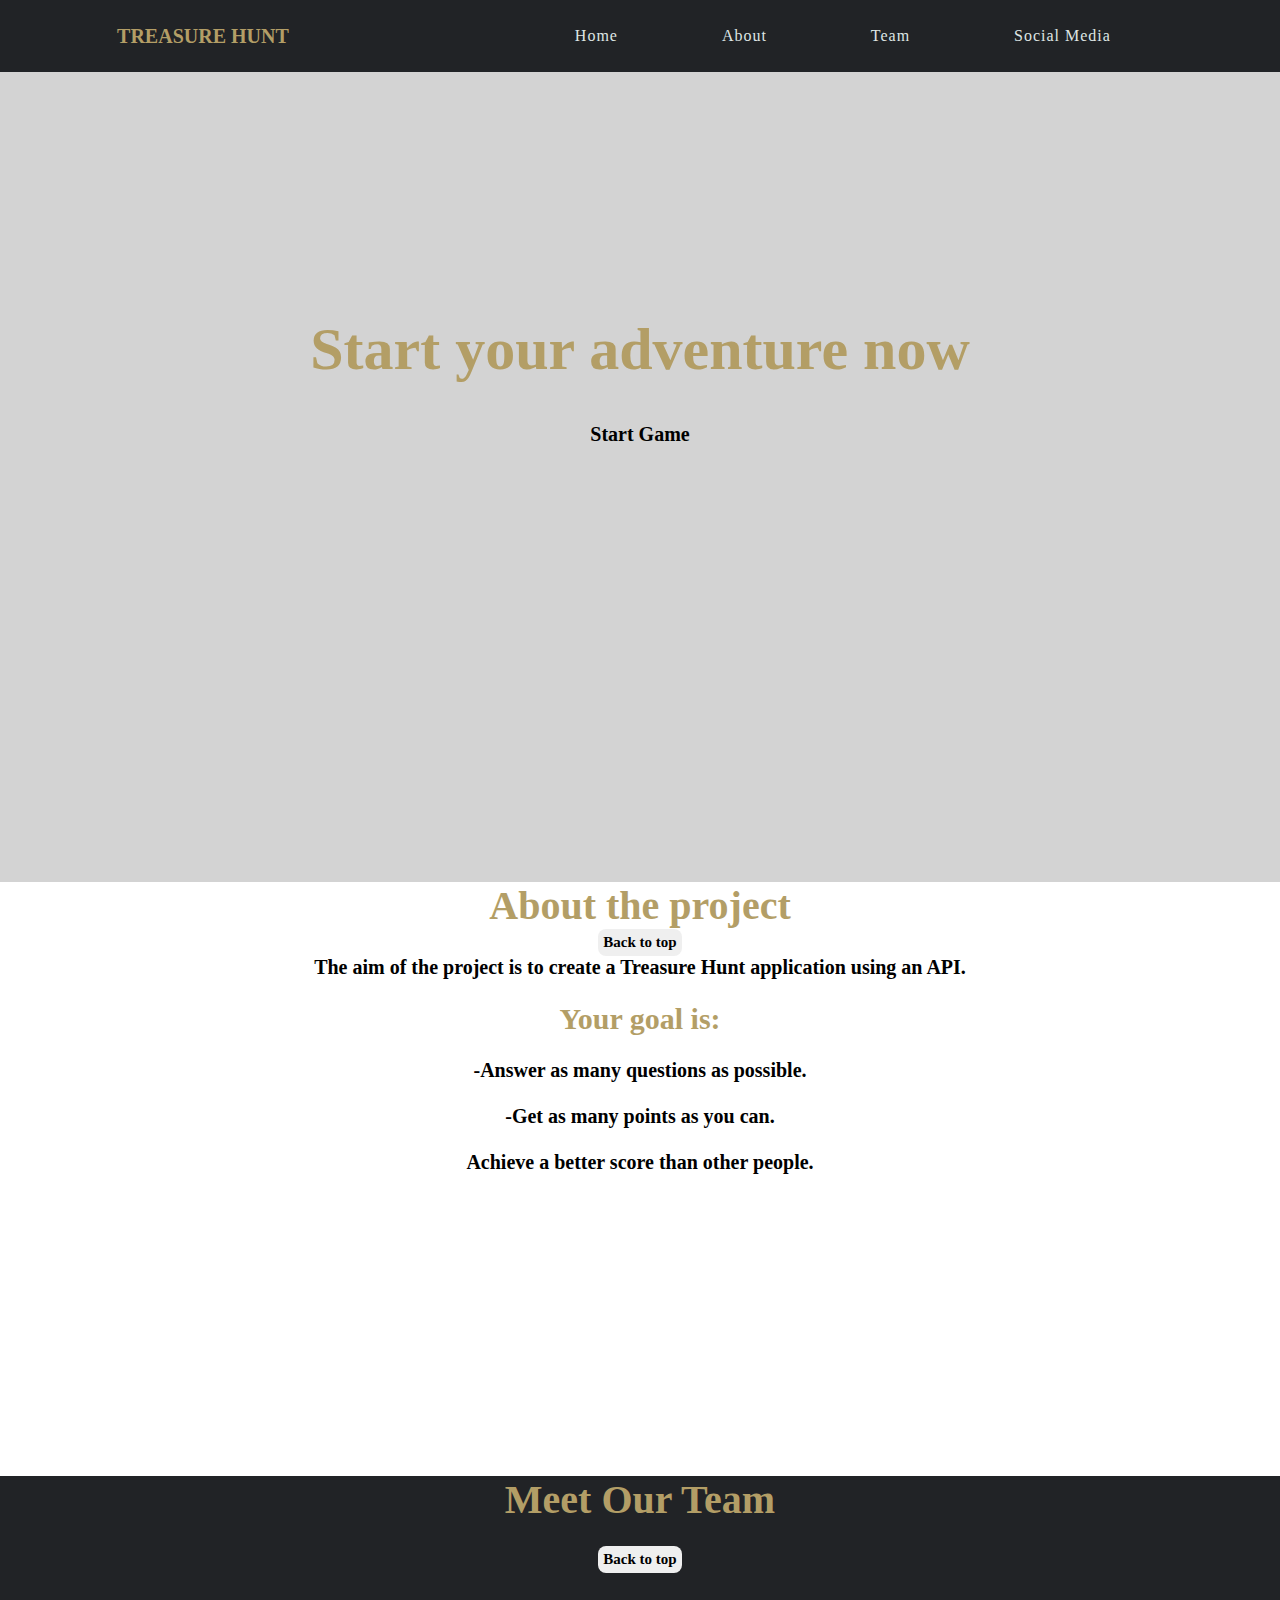
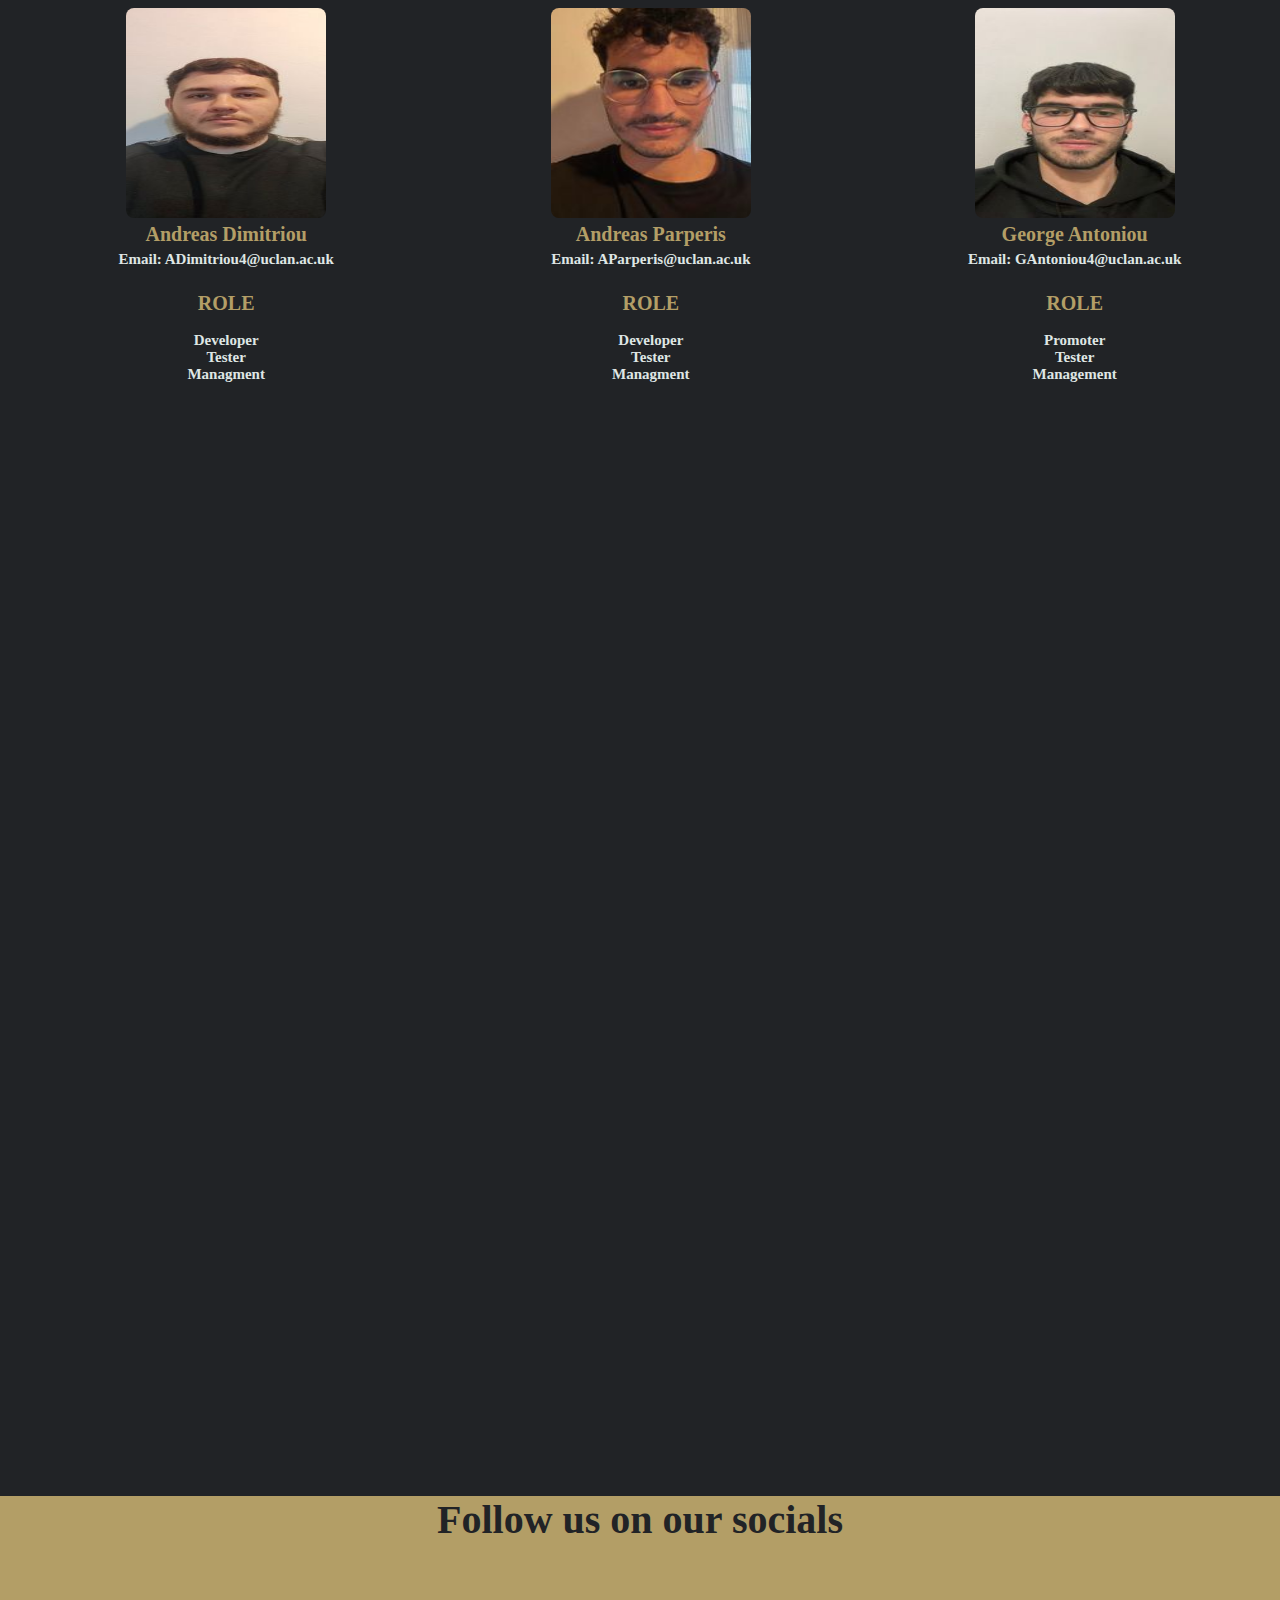
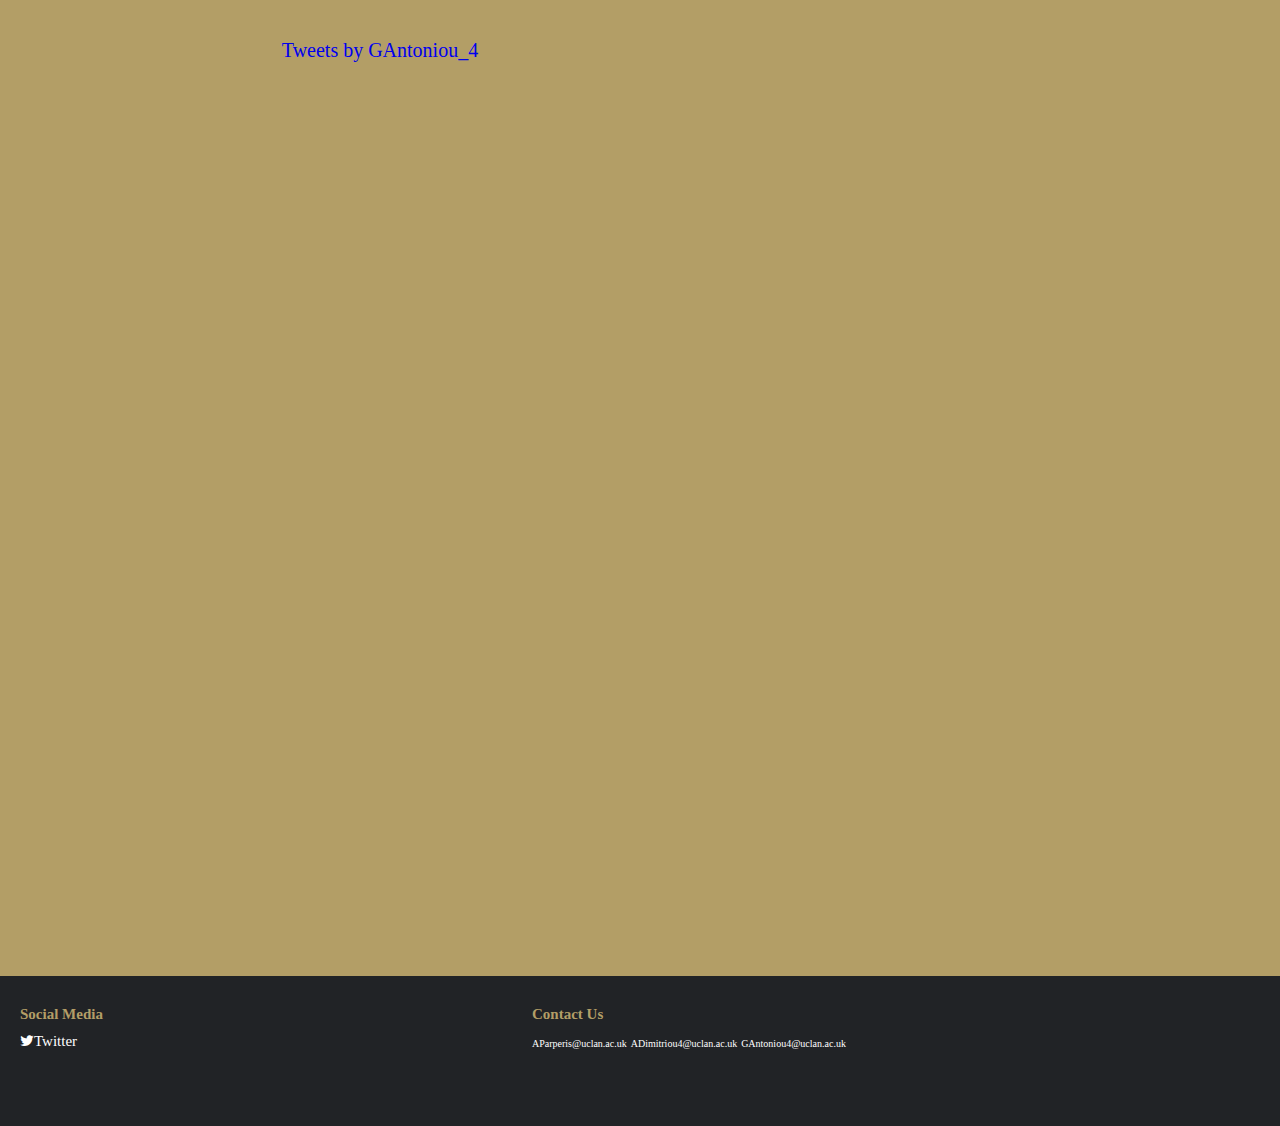
==== index.html @ a644239d "more changes" ====
<!DOCTYPE html>
<html lang="en">

<head>
  <link rel="stylesheet" href="https://cdnjs.cloudflare.com/ajax/libs/font-awesome/4.7.0/css/font-awesome.min.css"> <!-- Linked a website called FontAwesome to allow us to use the twitter icon -->

  <meta charset="UTF-8">

  <meta name="viewport" content="width=device-width, initial-scale=1.0">
  <!-- Added a title for the treasure hunt API -->
  <title>Treasure Hunt</title>
  <link rel="stylesheet" href="Style.css">
</head>
<body>
<nav>
  <div class ="Logo">
    <h2>TREASURE HUNT</h2>
  </div>
  <ul class="nav-items">
    <li><a href="#">Home</a></li>
    <li><a href="#about-section">About</a></li>
    <li><a href="#team-section">Team</a></li>
    <li><a href="#social-media-section">Social Media</a></li>
  </ul>

  <div class="hamburger-menu" onclick="navTransition()">
    <div class="line1"></div>
    <div class="line2"></div>
    <div class="line3"></div>
  </div>

  <ul class="nav-items-drop">
    <li><a href="#">Home</a></li><br>
    <li><a href="#about-section">About</a></li><br>
    <li><a href="#team-section">Team</a></li><br>
    <li><a href="#social-media-section">Social Media</a></li>
  </ul>


</nav>

<section class="bg_area">
  <div class="content">
    <h1>Start your adventure now</h1>
    <a href="app.html" class="button">Start Game</a>
  </div>
</section>



<!-- About section -->
<section id="about-section">
  <h1 id="about_h1">About the project</h1>
  <button class="top"><a href="#">Back to top</a></button>
  <div class="paragraph">
    <p><b>The aim of the project is to create a Treasure Hunt application using an API.</b></p><br/>
    <p id="goal_p"><b>Your goal is: </b></p><br/>
    <p><b>-Answer as many questions as possible.</b></p><br/>
    <p><b>-Get as many points as you can.</b></p><br/>
    <p><b>Achieve a better score than other people.</b></p><br/>

  </div>
</section>
<br><br><br>

<!-- Team section -->


<section id="team-section">
  <h1>Meet Our Team</h1><br>
  <button class="top"><a href="#">Back to top</a></button>
   <div class="members-img">
     <div id="AD">
       <img src="AndreasD.jpg">
       <p  style="color:#b39e66"><b>Andreas Dimitriou</b></p>
       <a class="email_address" href="mailto:adimitriou4@uclan.ac.uk">Email: ADimitriou4@uclan.ac.uk</a><br><br>
       <ul class="role">
         <p>ROLE</p><br>
         <li>Developer</li>
         <li>Tester</li>
         <li>Managment</li>
       </ul>
     </div>



     <div id="AP">
       <img src="AndreasP.jpg"><br>
       <p style="color:#b39e66"><b>Andreas Parperis</b></p>
       <a class="email_address" href="mailto:aparperis@uclan.ac.uk">Email: AParperis@uclan.ac.uk</a><br><br>
       <ul class="role">
         <p>ROLE</p><br>
         <li>Developer</li>
         <li>Tester</li>
         <li>Managment</li>
       </ul>
     </div>

     <div id="GA">
       <img src="George.jpg"><br>
       <p style="color:#b39e66"><b>George Antoniou</b></p>
       <a class="email_address" href="mailto:gantoniou4@uclan.ac.uk">Email: GAntoniou4@uclan.ac.uk</a><br><br>
       <ul class="role">
         <p>ROLE</p><br>
         <li>Promoter</li>
         <li>Tester</li>
         <li>Management</li>
       </ul>
     </div>
   </div>
</section>


<!-- Social media section-->

<section id="social-media-section">
  <h1>Follow us on our socials</h1>

  <br><br>
  <div id="feed">
  <a class="twitter-timeline" data-height="250" data-width="600" href="https://twitter.com/GAntoniou_4?ref_src=twsrc%5Etfw">Tweets by GAntoniou_4</a> <script async src="https://platform.twitter.com/widgets.js" charset="utf-8"></script>
  </div>
</section>


<!-- Footer Section -->
<footer class="footer">
  <div class="column_1">
    <h4 class="social">Social Media</h4>
    <a href="https://twitter.com/GAntoniou_4" class="fa fa-twitter" id="Twitter">Twitter</a>
  </div>

  <div class="column_2">
    <h4 class="contact">Contact Us</h4>
    <a class="email" href="mailto:aparperis@uclan.ac.uk">AParperis@uclan.ac.uk</a>
    <a class="email" href="mailto:adimitriou4@uclan.ac.uk">ADimitriou4@uclan.ac.uk</a>
    <a class="email" href="mailto:gantoniou4@uclan.ac.uk">GAntoniou4@uclan.ac.uk</a>
  </div>

</footer>


<script src="script.js"></script>
 </body>
</html>
---- Style.css ----
*{
    margin: 0px;
    padding: 0px;
    box-size: border-box;
    font-family: Verdana;
    list-style: none;
    text-decoration: none;
}

nav
{
    display: flex;
    justify-content: space-around;
    align-items: center;
    min-height: 8vh;
    background-color: #212326;

}

.Logo{
    color:#b39e66;
    font-size: 10px;
}
.Logo h2
{
    font-size: 20px;
    position: relative;

}


.nav-items
{
    display: flex; /*Displays items next to each other*/
    width:50%;
    justify-content: space-around;


}
.nav-items a{
    color:#dfe6e4;
    letter-spacing:1px;
}


.nav-items-drop
{
   /* position: absolute;
    right: 0px;
    height: 92vh;
    top: 50px;
    background-color:#212326; */
    display: none;
    /*
    align-items: center;
    justify-content: space-between;
    width: 40%;
    z-index: 1; */

}

.nav-items-drop a

{
    color:#dfe6e4;
    letter-spacing:1px;
    position: relative;
    top:10px;
}
.nav-items a:hover
{
    color: #b39e66;
    font-size:17px;
    transition: all 0.2s ease;
}


.hamburger-menu
{
    display: none;

}

.hamburger-menu div {
    width: 25px;
    height: 3px;
    background-color:#dfe6e4;
    margin: 5px;
}

@media screen and (max-width: 650px)
{
    body
    {
        overflow-x: hidden; /*Makes it so you cannot scroll to the right*/
        height:80vh;
    }
    .hamburger-menu
    {
        display: block;
        cursor: pointer;

    }
   .Logo h2
   {
       font-size:15px;
   }

    .nav-items{

        display:none;
    }

  .nav-items-drop
  {
        position: absolute;
        right: 0px;
        height: 92vh;
        top: 40px;
        background-color:#212326;
        display: none;
        justify-content: space-around;
        flex-direction: column;
        text-align: center;
        width: 30%;


       z-index: 1;
    }


    .column_1, .column_2
    {
        font-size: 12px;
    }





    #AP.AD.GA
    {
        position: relative;
        height:100vh;
        padding: 10px;
        margin-left:90px;
        display: flex;
        justify-content: space-between;
        flex-wrap: wrap;

    }
   #team-section img
    {
        width:80px;
        height:100px;
    }

    #team-section {

        position: relative;
        text-align: center;
        height: 150vh;
        width: 100%;
        font-size: 20px;
    }
    .role
    {
        font-size: 10px;
    }

    .members-img
    {
        display: flex;
        justify-content:space-between;

        flex-wrap: wrap;
    }

    #social-media-section
    {

        font-size: 20px;
        position: relative;
        text-align: center;
        height:70px;
        width: 100%;
        margin-top:0;
    }
    #register {
        background-color: lightgray;
        position: relative;
        padding: 10px;
        height: 50vh;
        margin-top: 20px;
        text-align: center;
        font-size: 20px;
    }
    .back_btn
    {
        font-size: 10px;
    }
    #feed a{
        position: relative;
        width:500px;
        height:250px;
        left:10px;

    }
    #feed
    {

        top:200px;
    }
    #about-section
    {
        height:200px;
    }

}





.Logo
{
    font-size: 15px;
}

.bg_area
{
    position:relative;
    width: 100%;
    height: 90vh;
    /*background: url(th_img.jfif);*/
    /*background-size: cover;*/
    background-color: lightgray;

}
.content
{
    text-align: center;
    position: relative;
    top: 30%;
    font-size: 30px;


}
.content h1
{
    color:#b39e66;
}

.button
{
    position: relative;
    font-size: 20px;
    font-weight: bold;
    top: 30px;
    color: black;
    padding: 5px;


}

.button:hover
{
    font-size:30px;
    color: #b39e66;
    transition: all 0.5s ease;
}




#about-section
{

    position: relative;
    text-align: center;
    height:60vh;
    width: 100%;
    font-size: 20px;
}


#about_h1
{
    color:#b39e66 ;
}
#goal_p
{
    font-size:30px;
    color: #b39e66;
}
.top
{
    position:relative;
    font-size: 15px;
    padding:5px;
    border:0;
    font-weight: bold;
    border-radius: 8px;
    margin-left:0px;



}

.top a{
  color:black;
}
.top a:hover
{
    color: #b39e66;
    transition: all 0.6s ease;
}



#team-section
{

    position: relative;
    text-align: center;
    height:180vh;
    width: 100%;
    font-size: 20px;
    background-color: #212326;
    color: #dfe6e4;

}

#team-section h1
{
    color:#b39e66 ;

}

img
{
    border-radius: 8px;
    width:200px;
    height:210px;

}
.members-img
{
    position: relative;
    display: flex;
    justify-content: space-around;
    flex-wrap: wrap;

    top:25px;
    height: 80vh;
}

#AD, #AP, #GA
{
   position: relative;
    height:50vh;
    padding: 10px;
    margin-left: 20px;

}

.email_address
{

   position: relative;
    color:#dfe6e4;
    font-weight: bold;
    font-size: 15px;
}
.email_address:hover
{
    color: #b39e66;
    transition: all 0.6s ease;
}

.role
{
    font-weight: bold;
    font-size:15px;


}
.role p{
    color:#b39e66;
    font-size: 20px;
}



#social-media-section{
    font-size: 20px;
    position: relative;
    text-align: center;
    height:120vh;
    width: 100%;

    background-color: #b39e66;

}
#social-media-section h1
{
    color:#212326 ;
}


#feed
{
    position:relative;
    height:auto;
    display: flex;
    top:40px;
    justify-content: center;
    flex-wrap: wrap;
    flex-direction: column;
    margin-left: 20px;
    border-radius: 10px;
    padding:10px;


}

#feed a{
    width:700px;
    height:250px;
}




.footer
{
    position: sticky;
    width: 100%;
    top: 100%;
    height: 150px;
    margin-top: auto;
    background-color: #212326;

}

.column_1
{
    position:absolute;
    float:left;
    padding:20px;
    top:10px;
    font-size: 15px;
}

.column_2
{
    position:absolute;
    margin:20px;
    left:40%;
    top:10px;
}
.column_2 h4{
    font-size: 15px;
}

#Twitter{
    position:relative;
    top:10px;
    color: white;
}

.social,.contact
{
    color:#b39e66;
}

.email
{
    position: relative;
    color: white;
    font-size:10px;
    top:10px;
}

.back_btn
{
    color:white;
}
.back_btn:hover
{
    color:#b39e66;
    transition: all 0.6s ease;

}

#chall-H1
{
    position: relative;
    text-align: center;
    color: #b39e66;
    top:50px;
}
#myDiv{
    position: relative;
    padding: 10px;
    height:50vh;
    top:50px;
    background-color: lightgray;

}


#challenges
{
    font-size:15px;
    font-weight: bold;
    text-align: center;
    position:relative;
    top:15px;

}
#challenges a {

    color:#212326;
    padding: 20px;
}

#challenges a:hover{
    color: #b39e66;
    transition: all 0.5s ease;
}


#name-input
{
    color:#b39e66;
    position: relative;
    text-align: center;
    font-weight: bold;
    font-size: 25px;

}

#playerName
{
    position: relative;
    border-radius: 8px;

    margin-top:30px;
    padding: 10px;
}


#register
{
    background-color: lightgray;
    position: relative;
    padding: 10px;
    height:30vh;
    margin-top:20px;
    text-align: center;
   /* display: flex;
    flex-direction: column;
    justify-content: center; */

}

#box-id
{
    position: relative;
    padding: 10px;
    height:50vh;
    margin-top:10px;
    text-align: center;


}



#enter
{
    position: relative;
    padding:10px;
    margin-top:10px;
    width:70px;
    border-radius:8px;
    font-weight: bold;
}
#enter:hover
{

    color: #b39e66;

}

#questions_div
{
    position:relative;
    text-align: center;
    top:40px;

}

#score-div p
{
    color:#b39e66;
    font-size: 15px;
    font-weight: bold;
    position: relative;
    left: 5px;
    top:5px;
}

#answer-box
{
    border-radius: 8px;
    padding: 5px;
    font-weight: bold;
    color: #b39e66;
}

#submit-btn
{
    padding:5px;
    font-weight: bold;
    border-radius: 8px;
    background-color: #dfe6e4;
    border: 0;

}
#submit-btn:hover
{
    font-size: 15px;
    color: #b39e66;
    transition: 0.5s ease;
}

#questions_div
{
    background-color: lightgray;
    height:180px;
    margin:10px;
    border-radius: 8px;
    padding:5px;
    box-shadow: 10px 10px 8px grey;
}

#skip
{
    color: #dfe6e4;
    background-color: #212326;
    padding: 5px;
    font-weight: bold;
    border: 0;
}
#skip:hover
{
    color: #b39e66;
    transition: 0.5s ease;

}
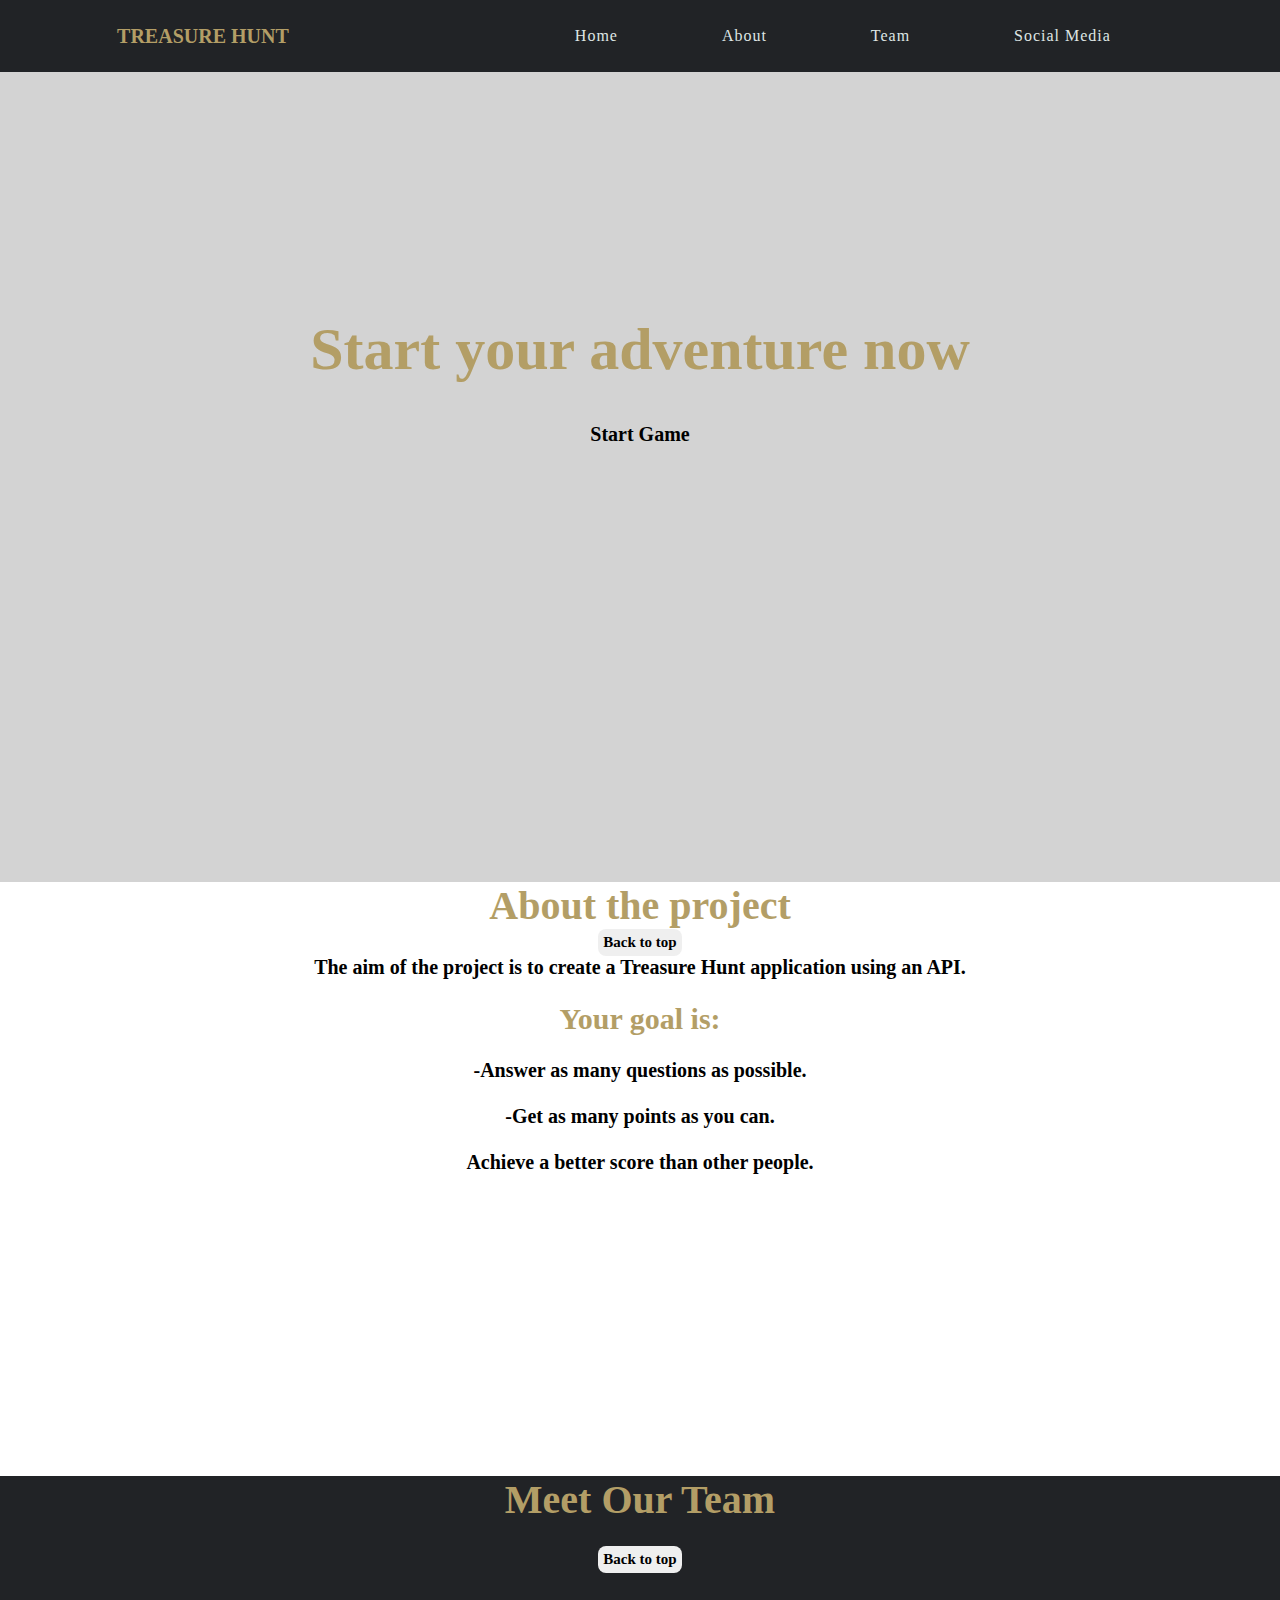
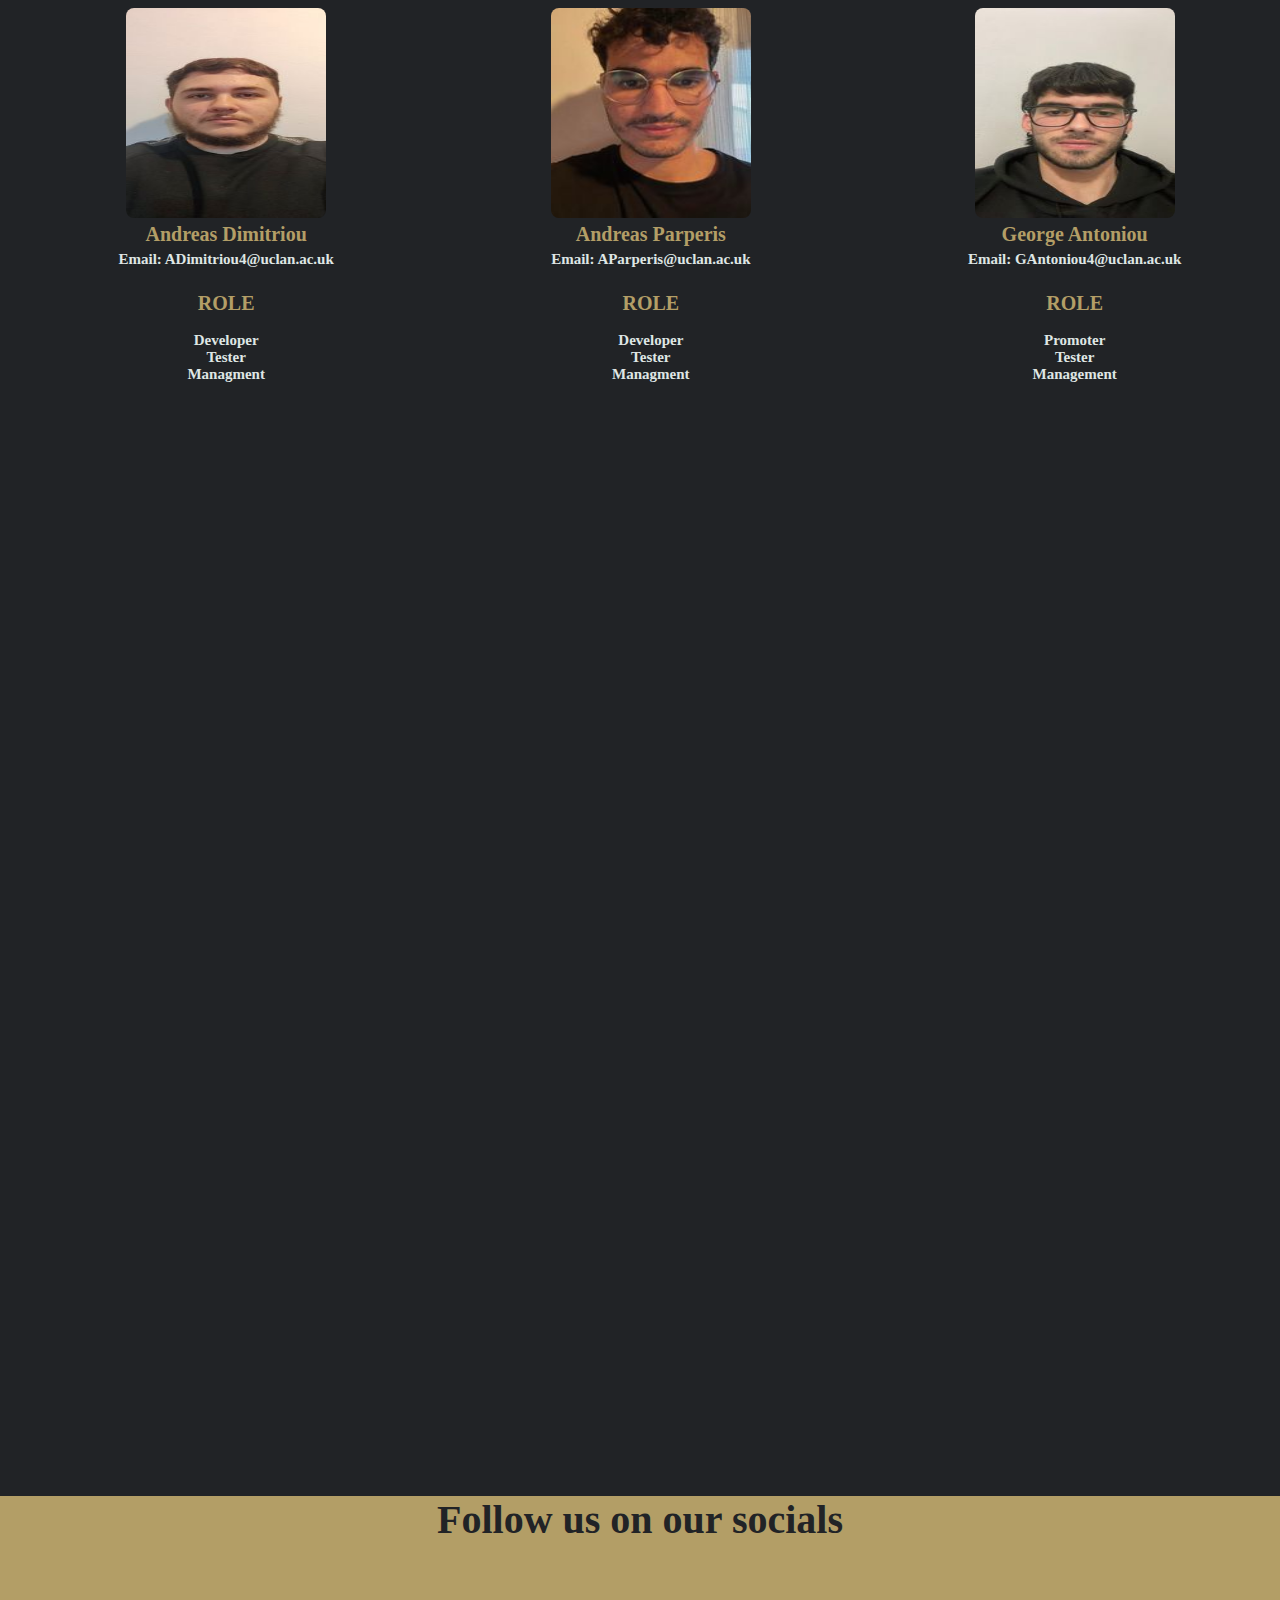
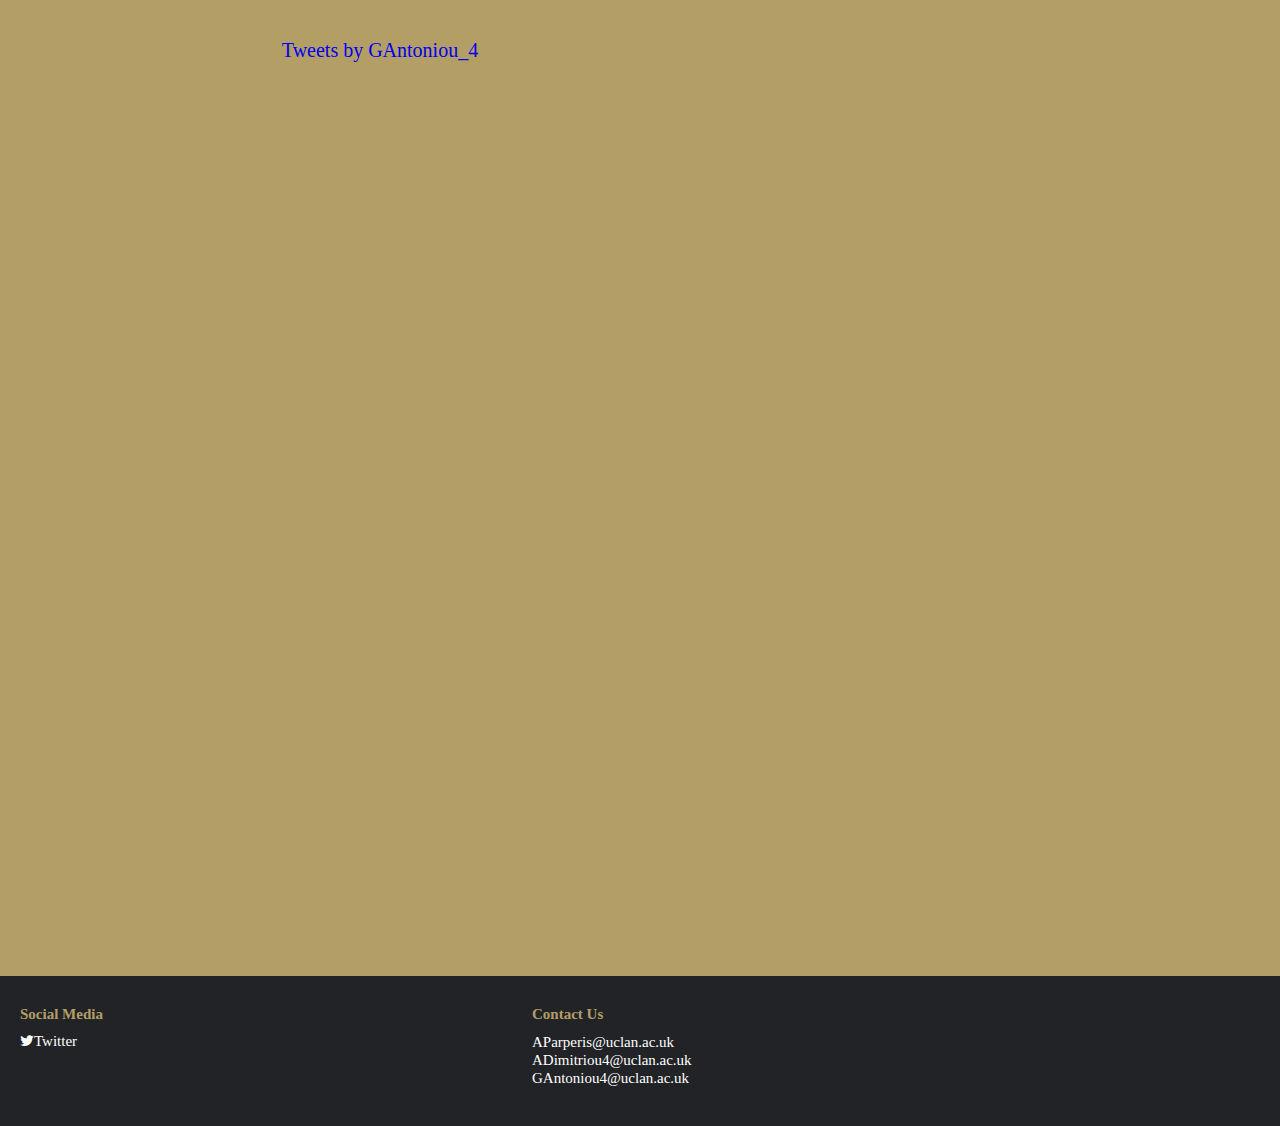
==== commit 6896dbcb: "more changes" ====
--- a/index.html
+++ b/index.html
@@ -132,9 +132,9 @@
 
   <div class="column_2">
     <h4 class="contact">Contact Us</h4>
-    <a class="email" href="mailto:aparperis@uclan.ac.uk">AParperis@uclan.ac.uk</a>
-    <a class="email" href="mailto:adimitriou4@uclan.ac.uk">ADimitriou4@uclan.ac.uk</a>
-    <a class="email" href="mailto:gantoniou4@uclan.ac.uk">GAntoniou4@uclan.ac.uk</a>
+    <a class="email" href="mailto:aparperis@uclan.ac.uk">AParperis@uclan.ac.uk</a><br>
+    <a class="email" href="mailto:adimitriou4@uclan.ac.uk">ADimitriou4@uclan.ac.uk</a><br>
+    <a class="email" href="mailto:gantoniou4@uclan.ac.uk">GAntoniou4@uclan.ac.uk</a><br>
   </div>
 
 </footer>
--- a/Style.css
+++ b/Style.css
@@ -135,9 +135,6 @@
     }
 
 
-
-
-
     #AP.AD.GA
     {
         position: relative;
@@ -214,6 +211,19 @@
     #about-section
     {
         height:200px;
+    }
+    #question
+    {
+        font-size: 12px;
+
+    }
+    #Twitter
+    {
+        font-size: 10px;
+    }
+    .email
+    {
+        font-size: 8px;
     }
 
 }
@@ -467,6 +477,7 @@
     position:relative;
     top:10px;
     color: white;
+    font-size: 15px;
 }
 
 .social,.contact
@@ -478,7 +489,7 @@
 {
     position: relative;
     color: white;
-    font-size:10px;
+    font-size:15px;
     top:10px;
 }
 
@@ -622,11 +633,13 @@
 
 #submit-btn
 {
+    position: relative;
     padding:5px;
     font-weight: bold;
     border-radius: 8px;
     background-color: #dfe6e4;
     border: 0;
+    top:5px;
 
 }
 #submit-btn:hover
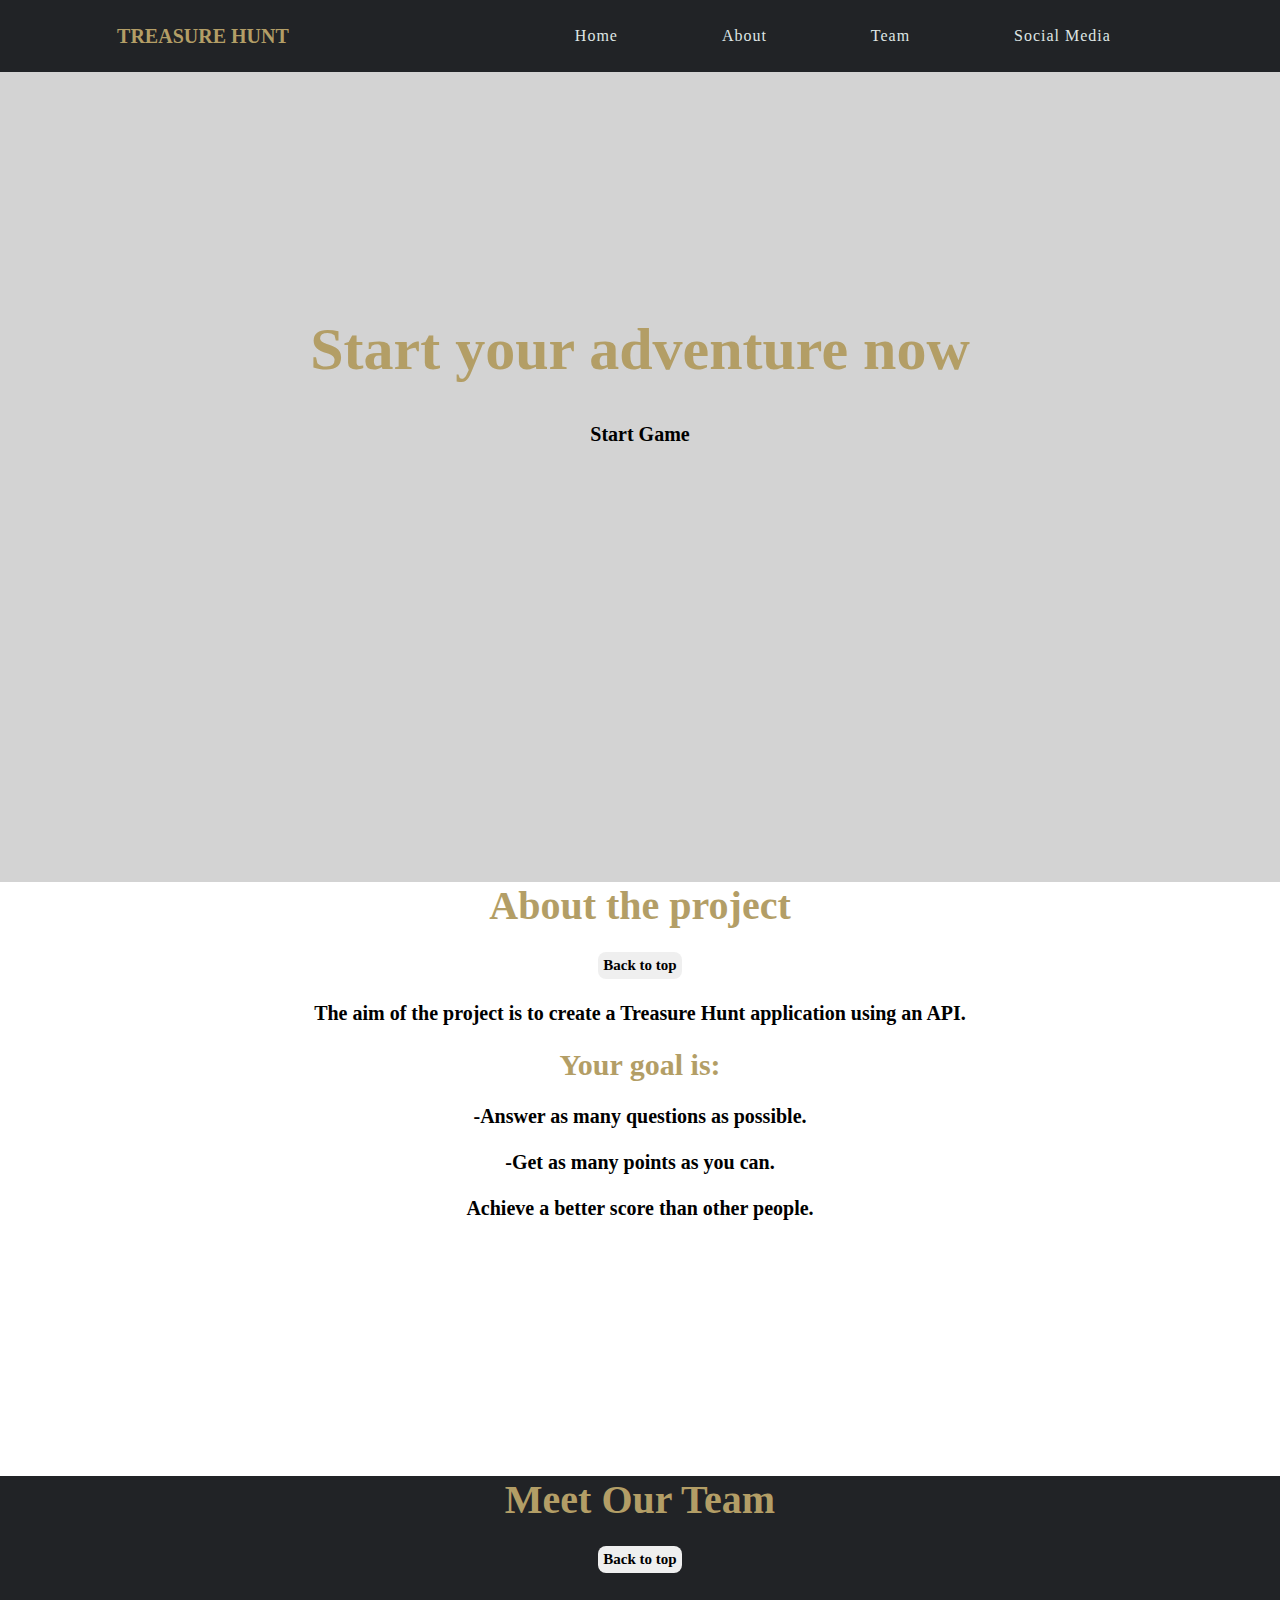
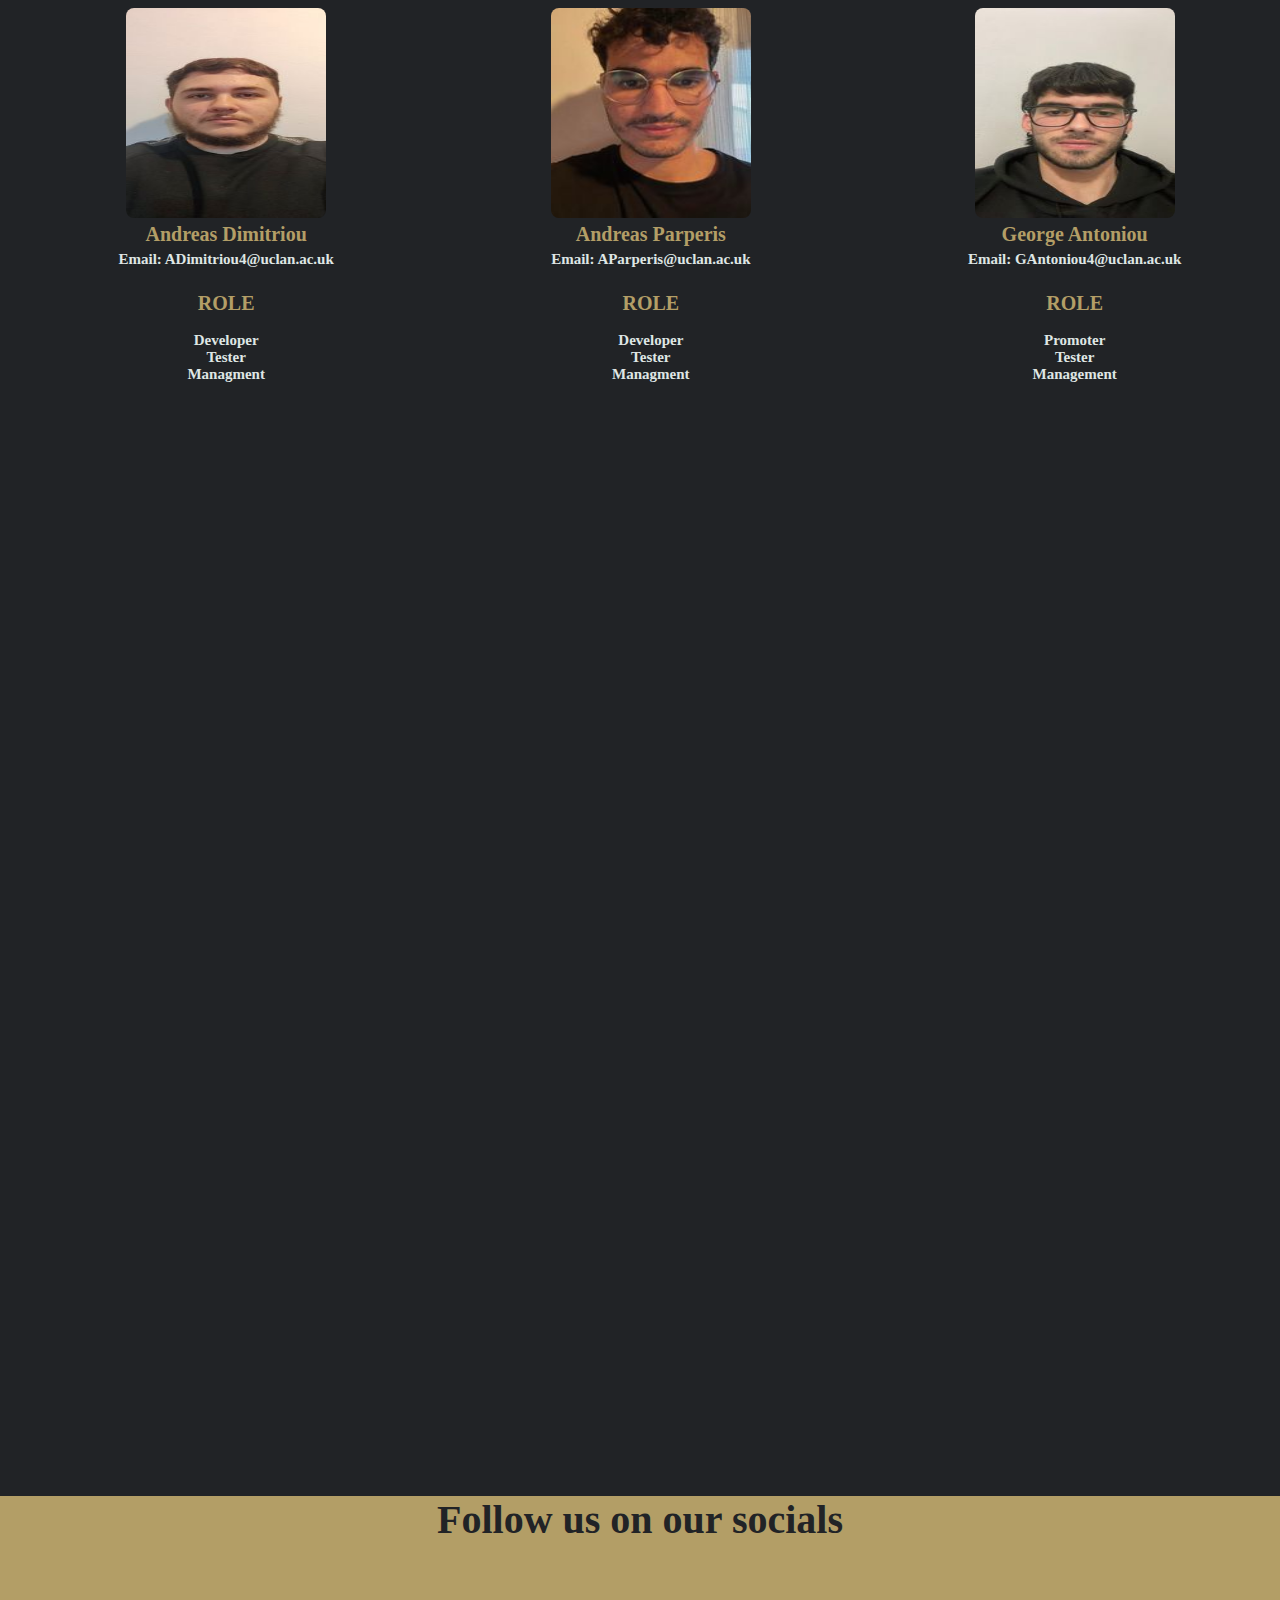
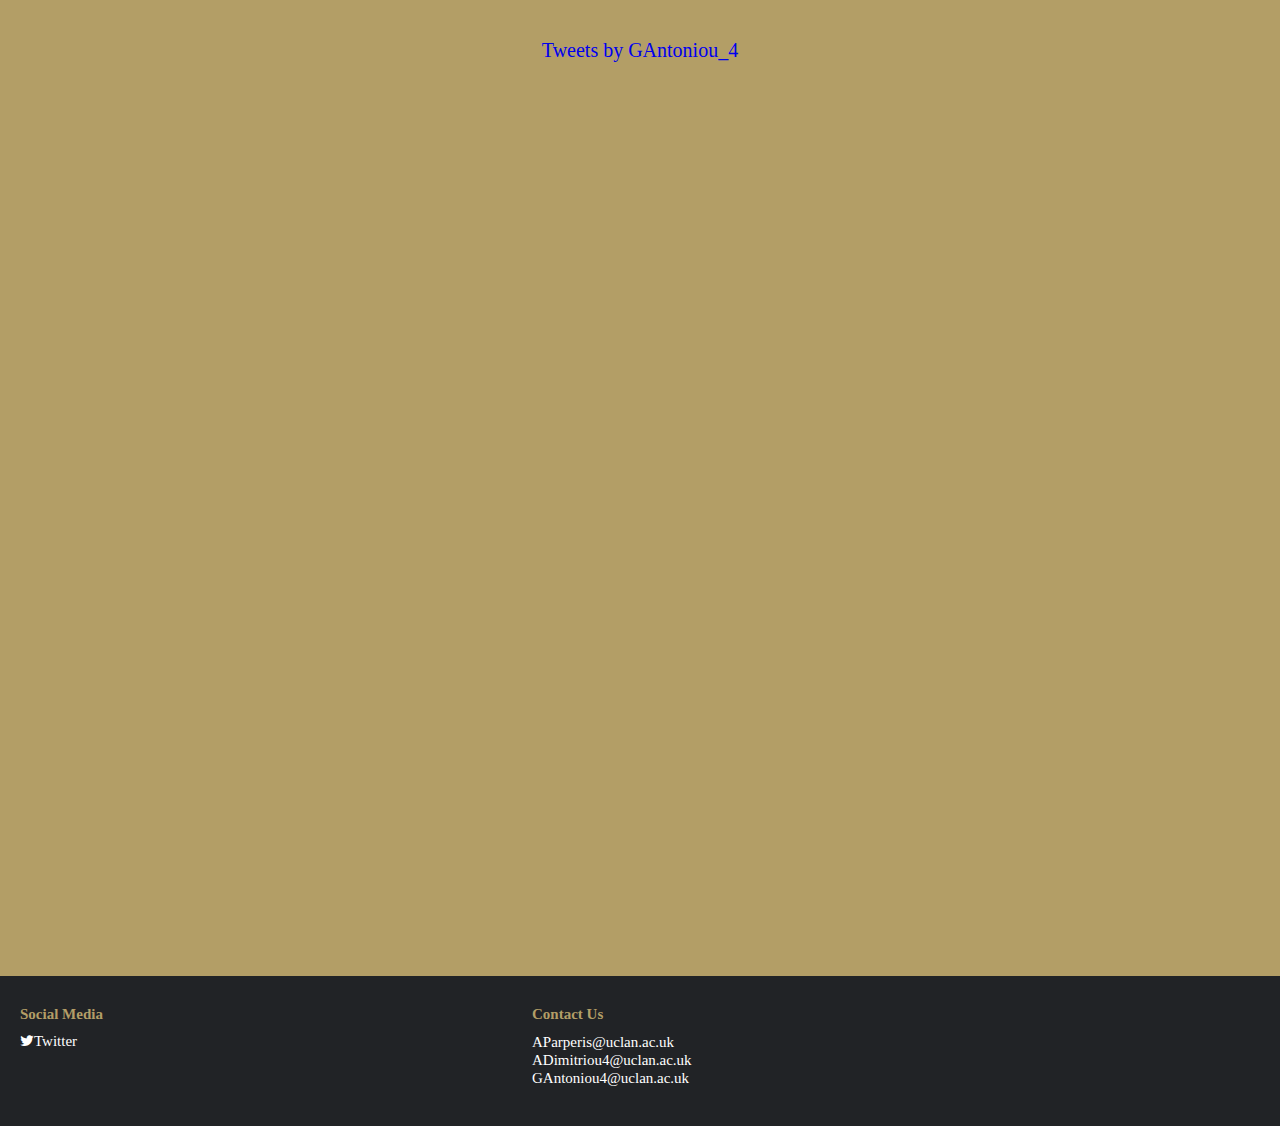
==== commit f3990e40: "more changes" ====
--- a/index.html
+++ b/index.html
@@ -51,10 +51,12 @@
 <!-- About section -->
 <section id="about-section">
   <h1 id="about_h1">About the project</h1>
+  <br>
   <button class="top"><a href="#">Back to top</a></button>
+  <br><br>
   <div class="paragraph">
     <p><b>The aim of the project is to create a Treasure Hunt application using an API.</b></p><br/>
-    <p id="goal_p"><b>Your goal is: </b></p><br/>
+    <h2 id="goal_p"><b>Your goal is: </b></h2><br/>
     <p><b>-Answer as many questions as possible.</b></p><br/>
     <p><b>-Get as many points as you can.</b></p><br/>
     <p><b>Achieve a better score than other people.</b></p><br/>
--- a/Style.css
+++ b/Style.css
@@ -200,7 +200,7 @@
         position: relative;
         width:500px;
         height:250px;
-        left:10px;
+        left:0;
 
     }
     #feed
@@ -224,6 +224,15 @@
     .email
     {
         font-size: 8px;
+    }
+    #about-section p
+    {
+        font-size: 15px;
+    }
+
+    #goal_p
+    {
+        font-size: 15px;
     }
 
 }
@@ -426,8 +435,6 @@
     top:40px;
     justify-content: center;
     flex-wrap: wrap;
-    flex-direction: column;
-    margin-left: 20px;
     border-radius: 10px;
     padding:10px;
 
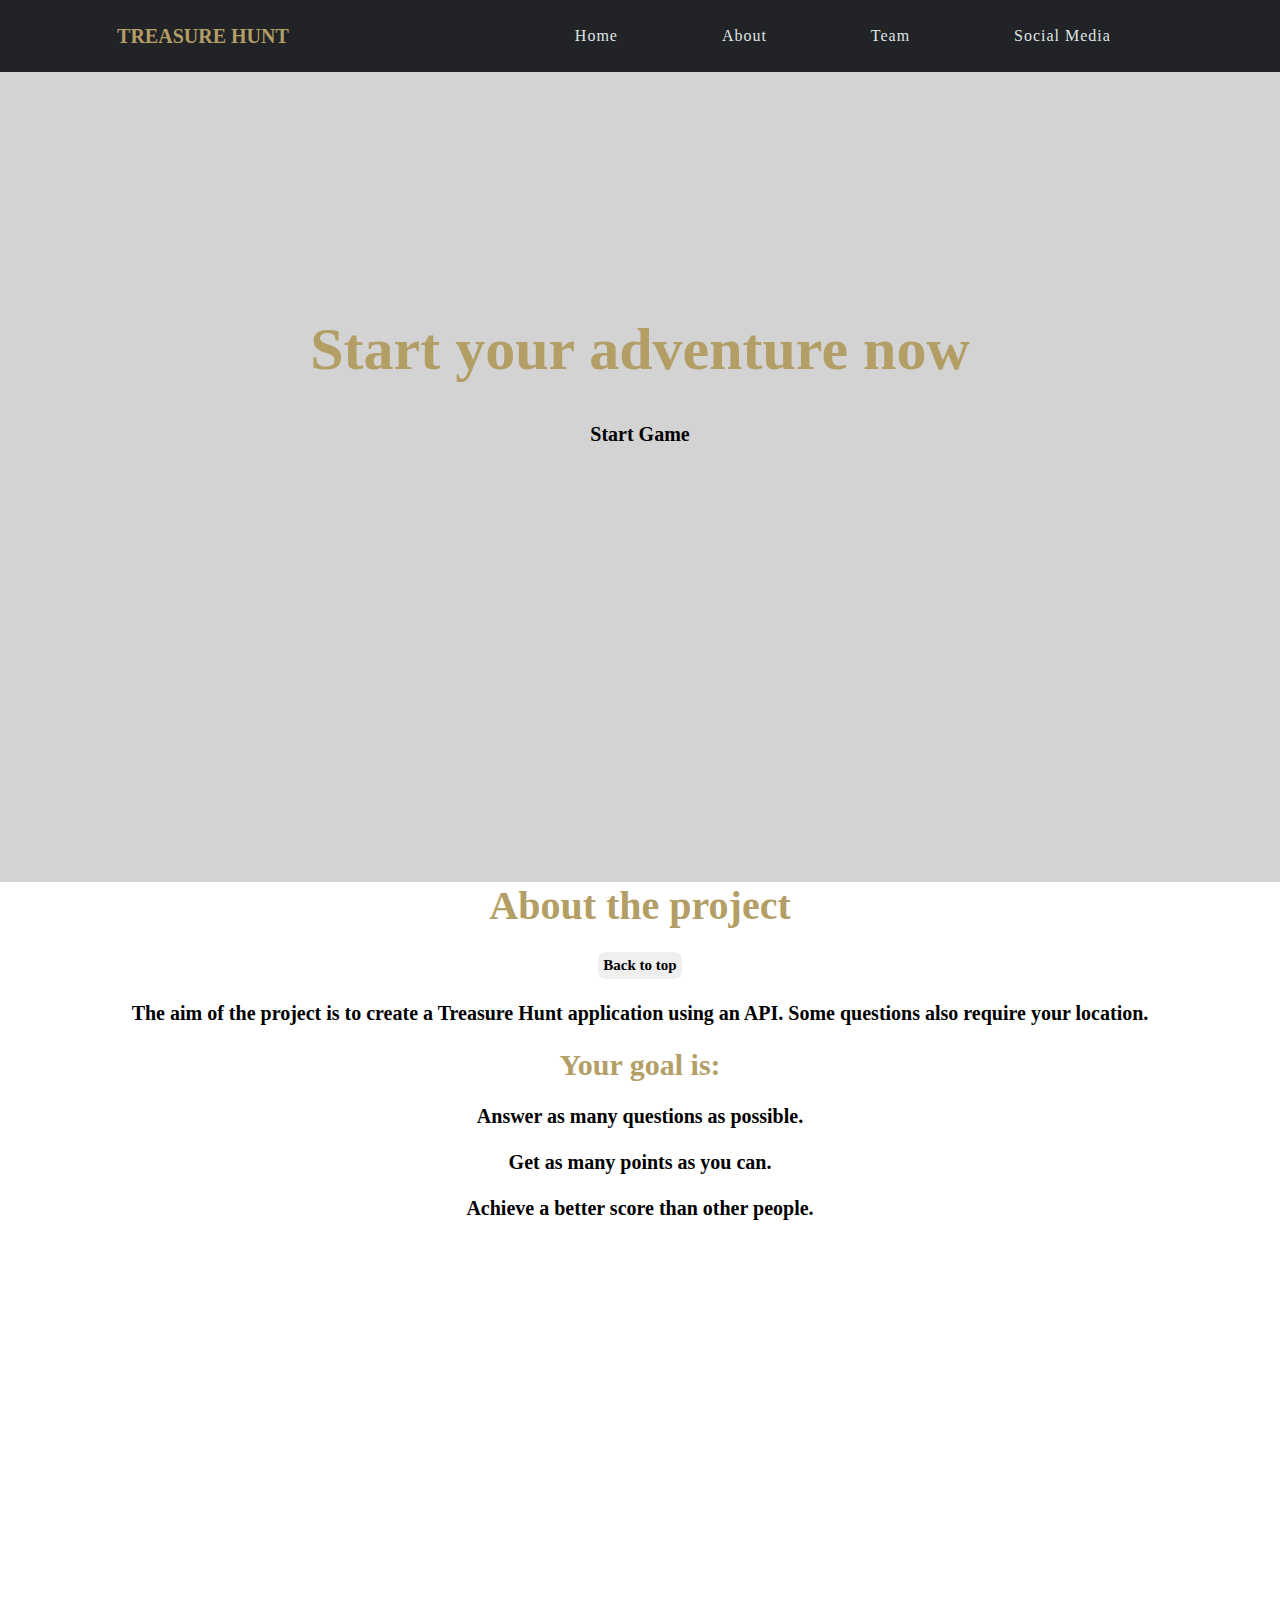
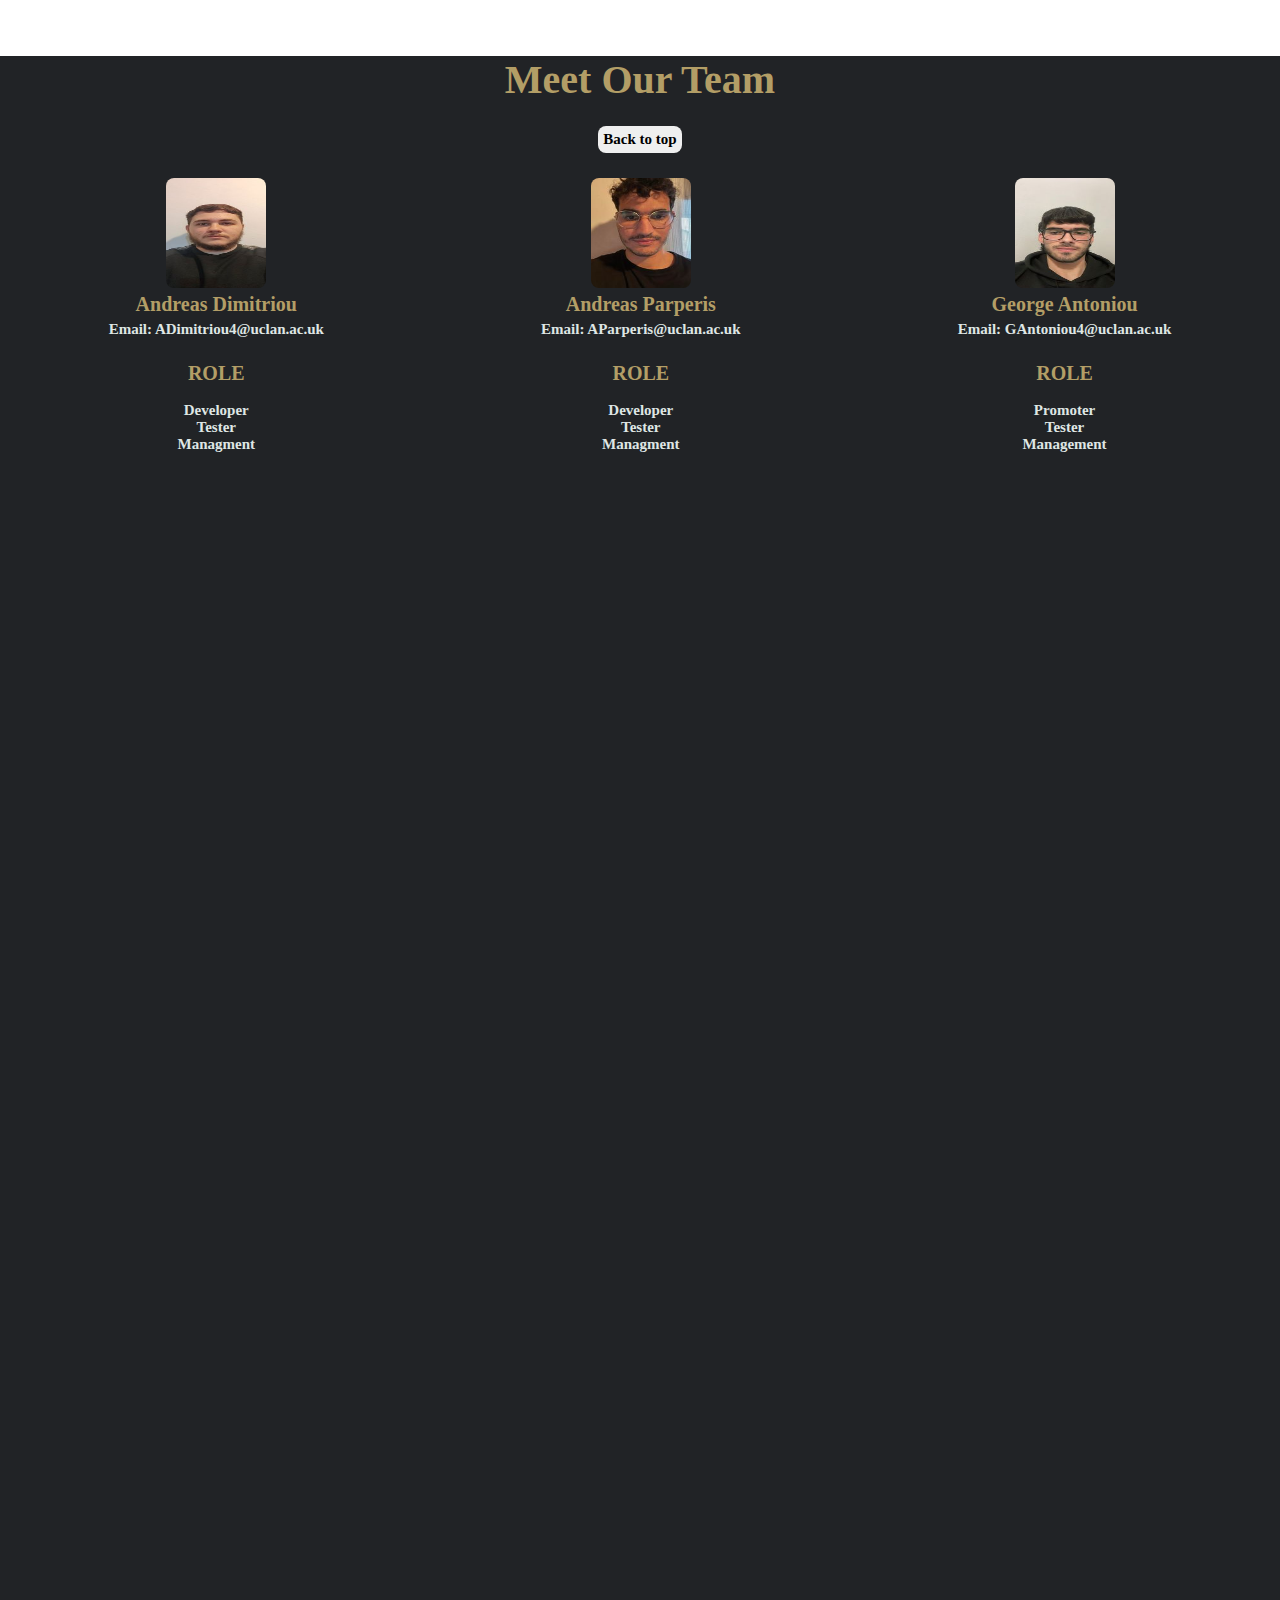
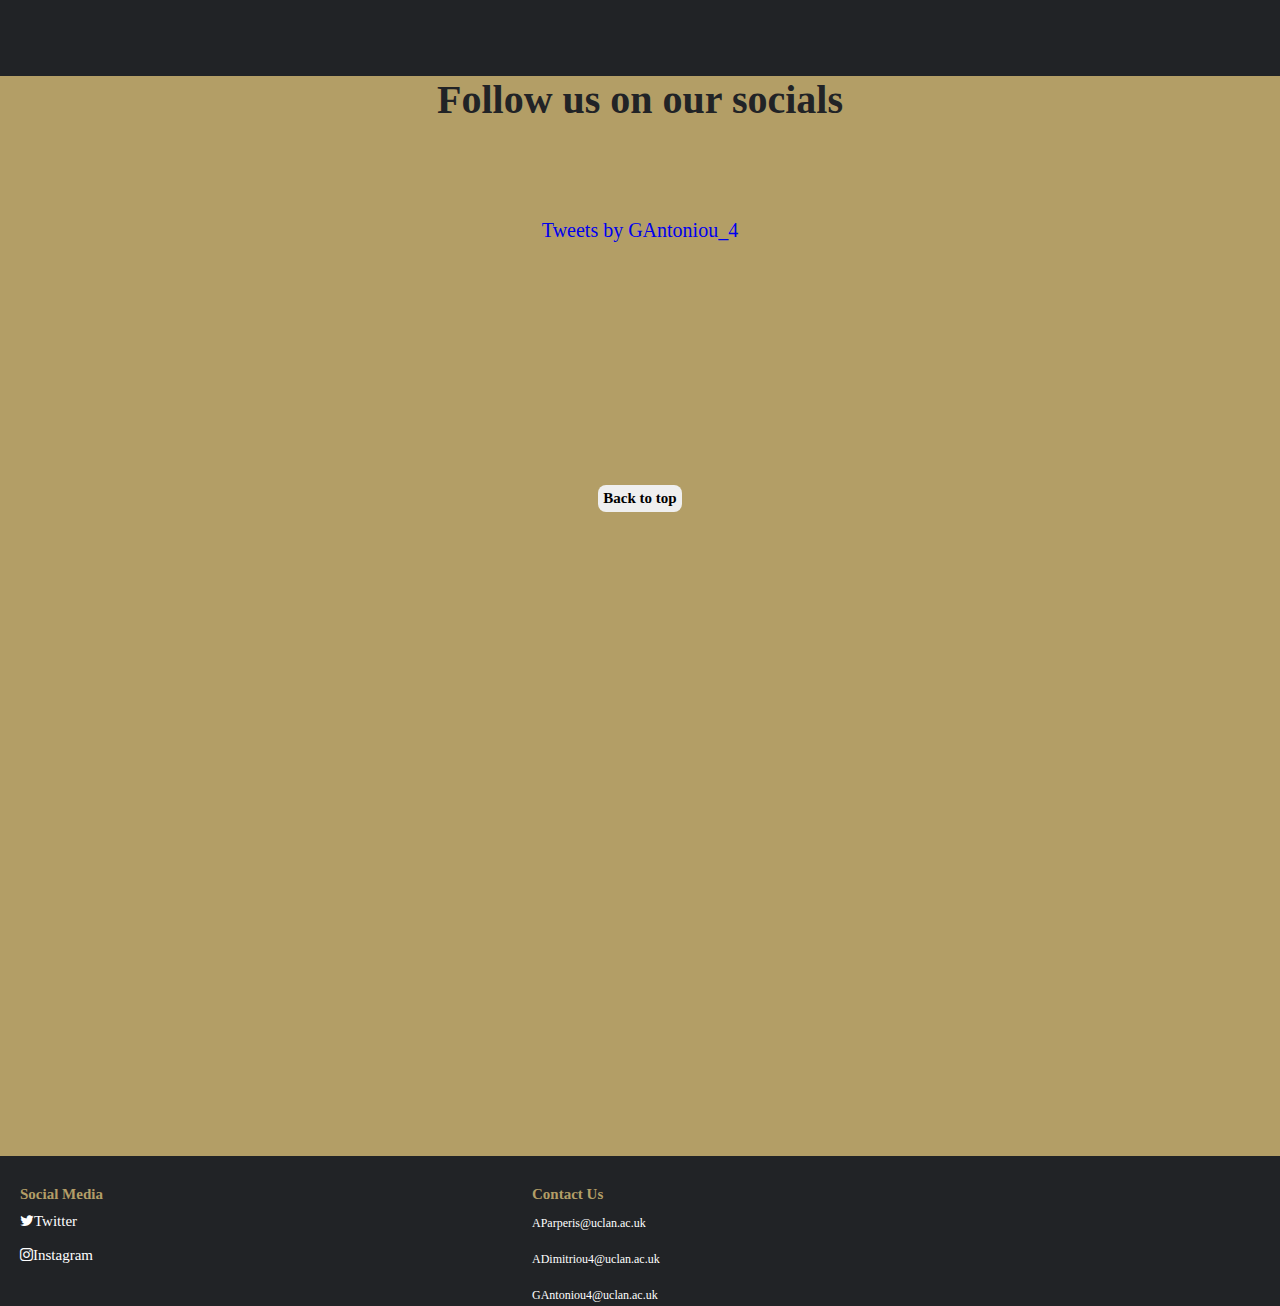
==== commit 34e956a8: "more changes" ====
--- a/index.html
+++ b/index.html
@@ -55,10 +55,11 @@
   <button class="top"><a href="#">Back to top</a></button>
   <br><br>
   <div class="paragraph">
-    <p><b>The aim of the project is to create a Treasure Hunt application using an API.</b></p><br/>
+    <p><b>The aim of the project is to create a Treasure Hunt application using an API.
+    Some questions also require your location.</b></p><br/>
     <h2 id="goal_p"><b>Your goal is: </b></h2><br/>
-    <p><b>-Answer as many questions as possible.</b></p><br/>
-    <p><b>-Get as many points as you can.</b></p><br/>
+    <p><b>Answer as many questions as possible.</b></p><br/>
+    <p><b>Get as many points as you can.</b></p><br/>
     <p><b>Achieve a better score than other people.</b></p><br/>
 
   </div>
@@ -121,7 +122,8 @@
   <br><br>
   <div id="feed">
   <a class="twitter-timeline" data-height="250" data-width="600" href="https://twitter.com/GAntoniou_4?ref_src=twsrc%5Etfw">Tweets by GAntoniou_4</a> <script async src="https://platform.twitter.com/widgets.js" charset="utf-8"></script>
-  </div>
+  </div><br><br>
+  <button class="top"><a href="#">Back to top</a></button>
 </section>
 
 
@@ -129,13 +131,14 @@
 <footer class="footer">
   <div class="column_1">
     <h4 class="social">Social Media</h4>
-    <a href="https://twitter.com/GAntoniou_4" class="fa fa-twitter" id="Twitter">Twitter</a>
+    <a href="https://twitter.com/GAntoniou_4" class="fa fa-twitter" id="Twitter">Twitter</a><br><br>
+    <a href="https://twitter.com/GAntoniou_4" class="fa fa-instagram" id="Insta">Instagram</a>
   </div>
 
   <div class="column_2">
     <h4 class="contact">Contact Us</h4>
-    <a class="email" href="mailto:aparperis@uclan.ac.uk">AParperis@uclan.ac.uk</a><br>
-    <a class="email" href="mailto:adimitriou4@uclan.ac.uk">ADimitriou4@uclan.ac.uk</a><br>
+    <a class="email" href="mailto:aparperis@uclan.ac.uk">AParperis@uclan.ac.uk</a><br><br>
+    <a class="email" href="mailto:adimitriou4@uclan.ac.uk">ADimitriou4@uclan.ac.uk</a><br><br>
     <a class="email" href="mailto:gantoniou4@uclan.ac.uk">GAntoniou4@uclan.ac.uk</a><br>
   </div>
 
--- a/Style.css
+++ b/Style.css
@@ -6,6 +6,10 @@
     list-style: none;
     text-decoration: none;
 }
+body{
+    min-height: 180vh;
+}
+
 
 nav
 {
@@ -93,7 +97,7 @@
     body
     {
         overflow-x: hidden; /*Makes it so you cannot scroll to the right*/
-        height:80vh;
+        min-height:60vh;
     }
     .hamburger-menu
     {
@@ -138,9 +142,9 @@
     #AP.AD.GA
     {
         position: relative;
-        height:100vh;
+        height:150vh;
         padding: 10px;
-        margin-left:90px;
+
         display: flex;
         justify-content: space-between;
         flex-wrap: wrap;
@@ -169,8 +173,8 @@
     {
         display: flex;
         justify-content:space-between;
-
         flex-wrap: wrap;
+
     }
 
     #social-media-section
@@ -234,11 +238,17 @@
     {
         font-size: 15px;
     }
-
-}
-
-
-
+    #lb-h1
+    {
+        font-size: 20px;
+    }
+    #lb-div h3
+    {
+        font-size: 8px;
+    }
+
+
+}
 
 
 .Logo
@@ -289,15 +299,12 @@
     transition: all 0.5s ease;
 }
 
-
-
-
 #about-section
 {
 
     position: relative;
     text-align: center;
-    height:60vh;
+    height:80vh;
     width: 100%;
     font-size: 20px;
 }
@@ -333,6 +340,7 @@
 {
     color: #b39e66;
     transition: all 0.6s ease;
+    cursor: pointer;
 }
 
 
@@ -359,8 +367,8 @@
 img
 {
     border-radius: 8px;
-    width:200px;
-    height:210px;
+    width:100px;
+    height:110px;
 
 }
 .members-img
@@ -369,17 +377,16 @@
     display: flex;
     justify-content: space-around;
     flex-wrap: wrap;
-
     top:25px;
-    height: 80vh;
+    height: 100vh;
 }
 
 #AD, #AP, #GA
 {
-   position: relative;
+    position: relative;
     height:50vh;
-    padding: 10px;
-    margin-left: 20px;
+
+
 
 }
 
@@ -487,6 +494,26 @@
     font-size: 15px;
 }
 
+#Twitter:hover
+{
+    color: #1DA1F2;
+    transition: 0.3s ease;
+}
+
+#Insta
+{
+    position:relative;
+    top:10px;
+    color: white;
+    font-size: 15px;
+}
+
+#Insta:hover
+{
+    color: #F56040;
+    transition: 0.3s ease;
+}
+
 .social,.contact
 {
     color:#b39e66;
@@ -496,8 +523,9 @@
 {
     position: relative;
     color: white;
-    font-size:15px;
+    font-size:12px;
     top:10px;
+
 }
 
 .back_btn
@@ -516,15 +544,18 @@
     position: relative;
     text-align: center;
     color: #b39e66;
-    top:50px;
+    top:30px;
 }
 #myDiv{
     position: relative;
     padding: 10px;
-    height:50vh;
+    height:30vh;
     top:50px;
     background-color: lightgray;
-
+    margin-left:10px;
+    margin-right: 10px;
+    border-radius: 8px;
+    box-shadow: gray 10px 10px 8px;
 }
 
 
@@ -577,9 +608,10 @@
     height:30vh;
     margin-top:20px;
     text-align: center;
-   /* display: flex;
-    flex-direction: column;
-    justify-content: center; */
+    margin-right: 10px;
+    margin-left: 10px;
+    border-radius: 8px;
+    box-shadow: gray 10px 10px 8px;
 
 }
 
@@ -604,6 +636,7 @@
     width:70px;
     border-radius:8px;
     font-weight: bold;
+    border:0;
 }
 #enter:hover
 {
@@ -620,7 +653,22 @@
 
 }
 
-#score-div p
+#question
+{
+    font-weight: bold;
+    padding: 5px;
+    font-size: 15px;
+
+}
+@media screen and (-webkit-min-device-pixel-ratio:0) {
+    select,
+    textarea,
+    input {
+        font-size: 16px;
+    }
+}
+
+#score-div
 {
     color:#b39e66;
     font-size: 15px;
@@ -654,6 +702,15 @@
     font-size: 15px;
     color: #b39e66;
     transition: 0.5s ease;
+}
+
+#a_message
+{
+    font-weight: bold;
+    font-size: 15px;
+    padding: 10px;
+    text-align: center;
+
 }
 
 #questions_div
@@ -680,4 +737,25 @@
     transition: 0.5s ease;
 
 }
-
+#lb-h1{
+    position: relative;
+    text-align: center;
+    color: #b39e66;
+}
+
+#lb-div div{
+
+    background-color: lightgray;
+    margin-top: 10px;
+
+}
+#lb-div h3 {
+    font-size: 15px;
+    text-align: center;
+    background-color: lightgray;
+    margin-left: 10px;
+    margin-right: 10px;
+    color: #1d9686;
+}
+
+
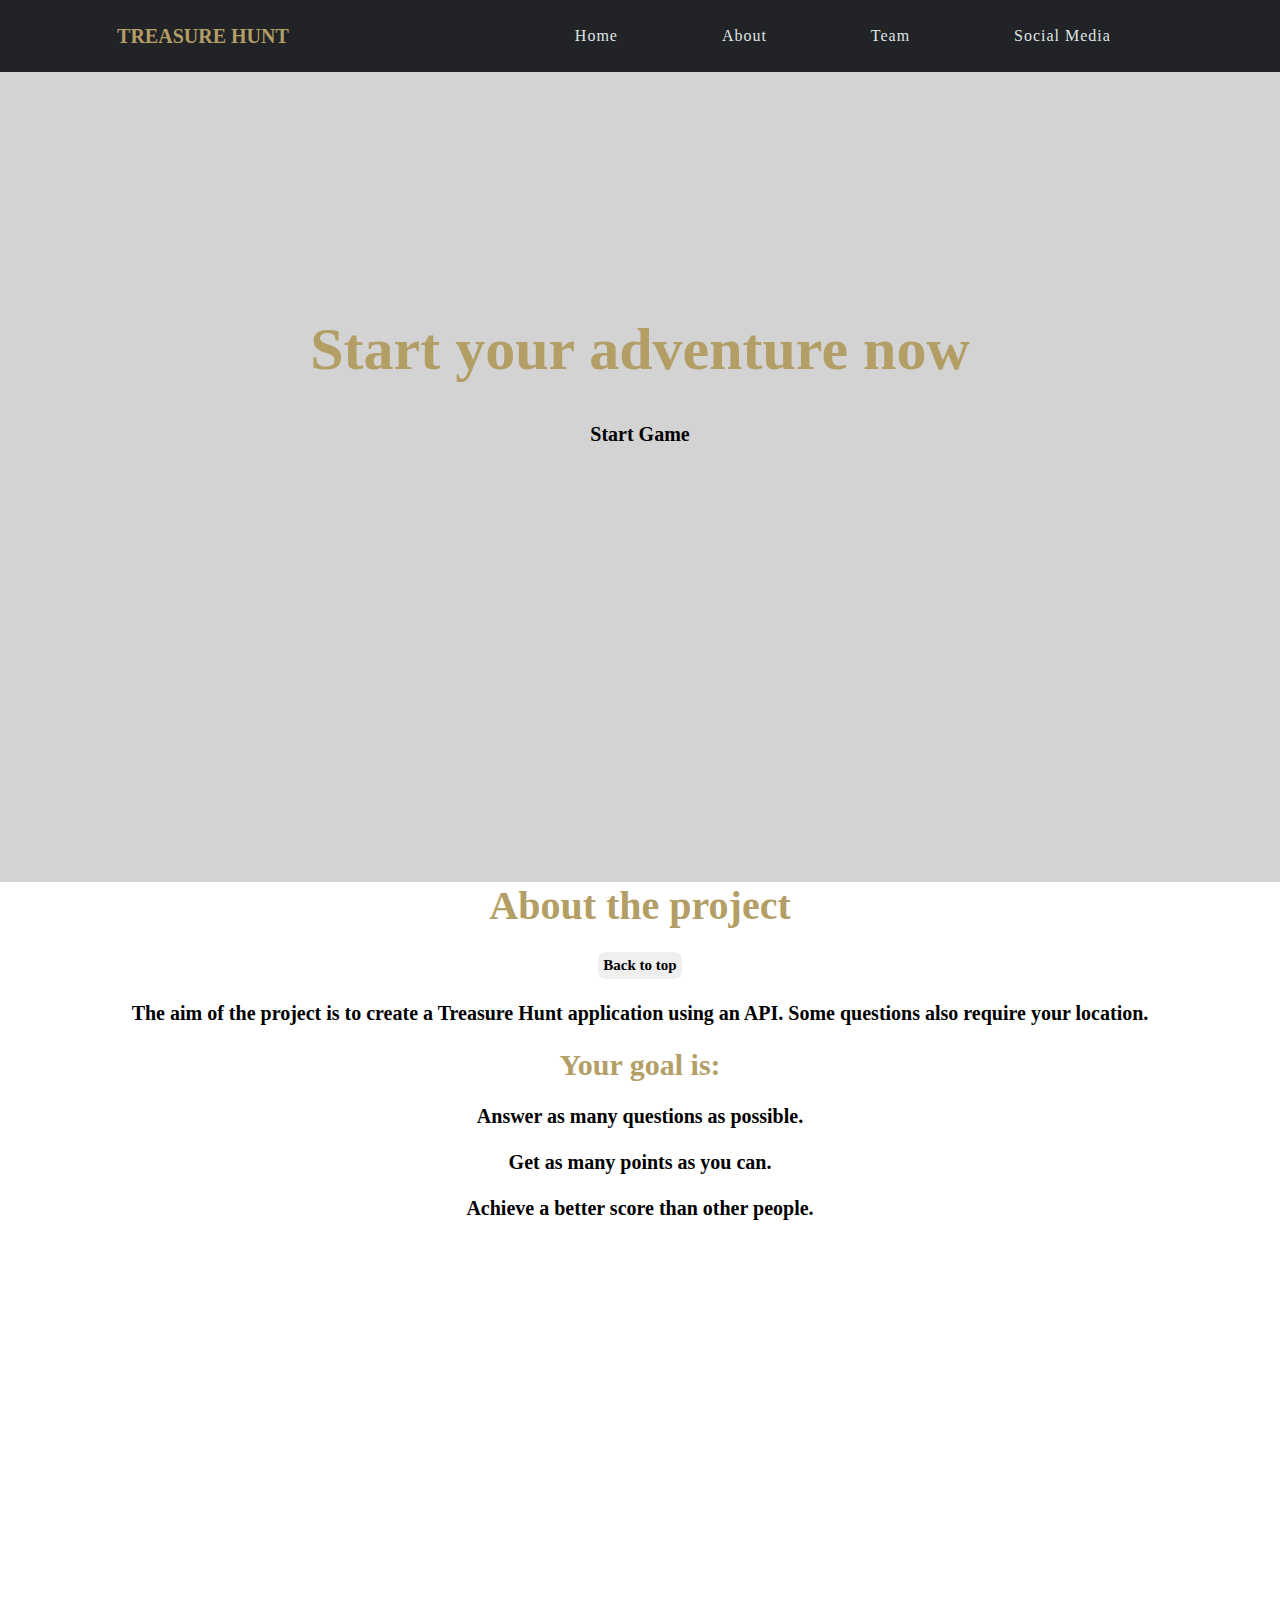
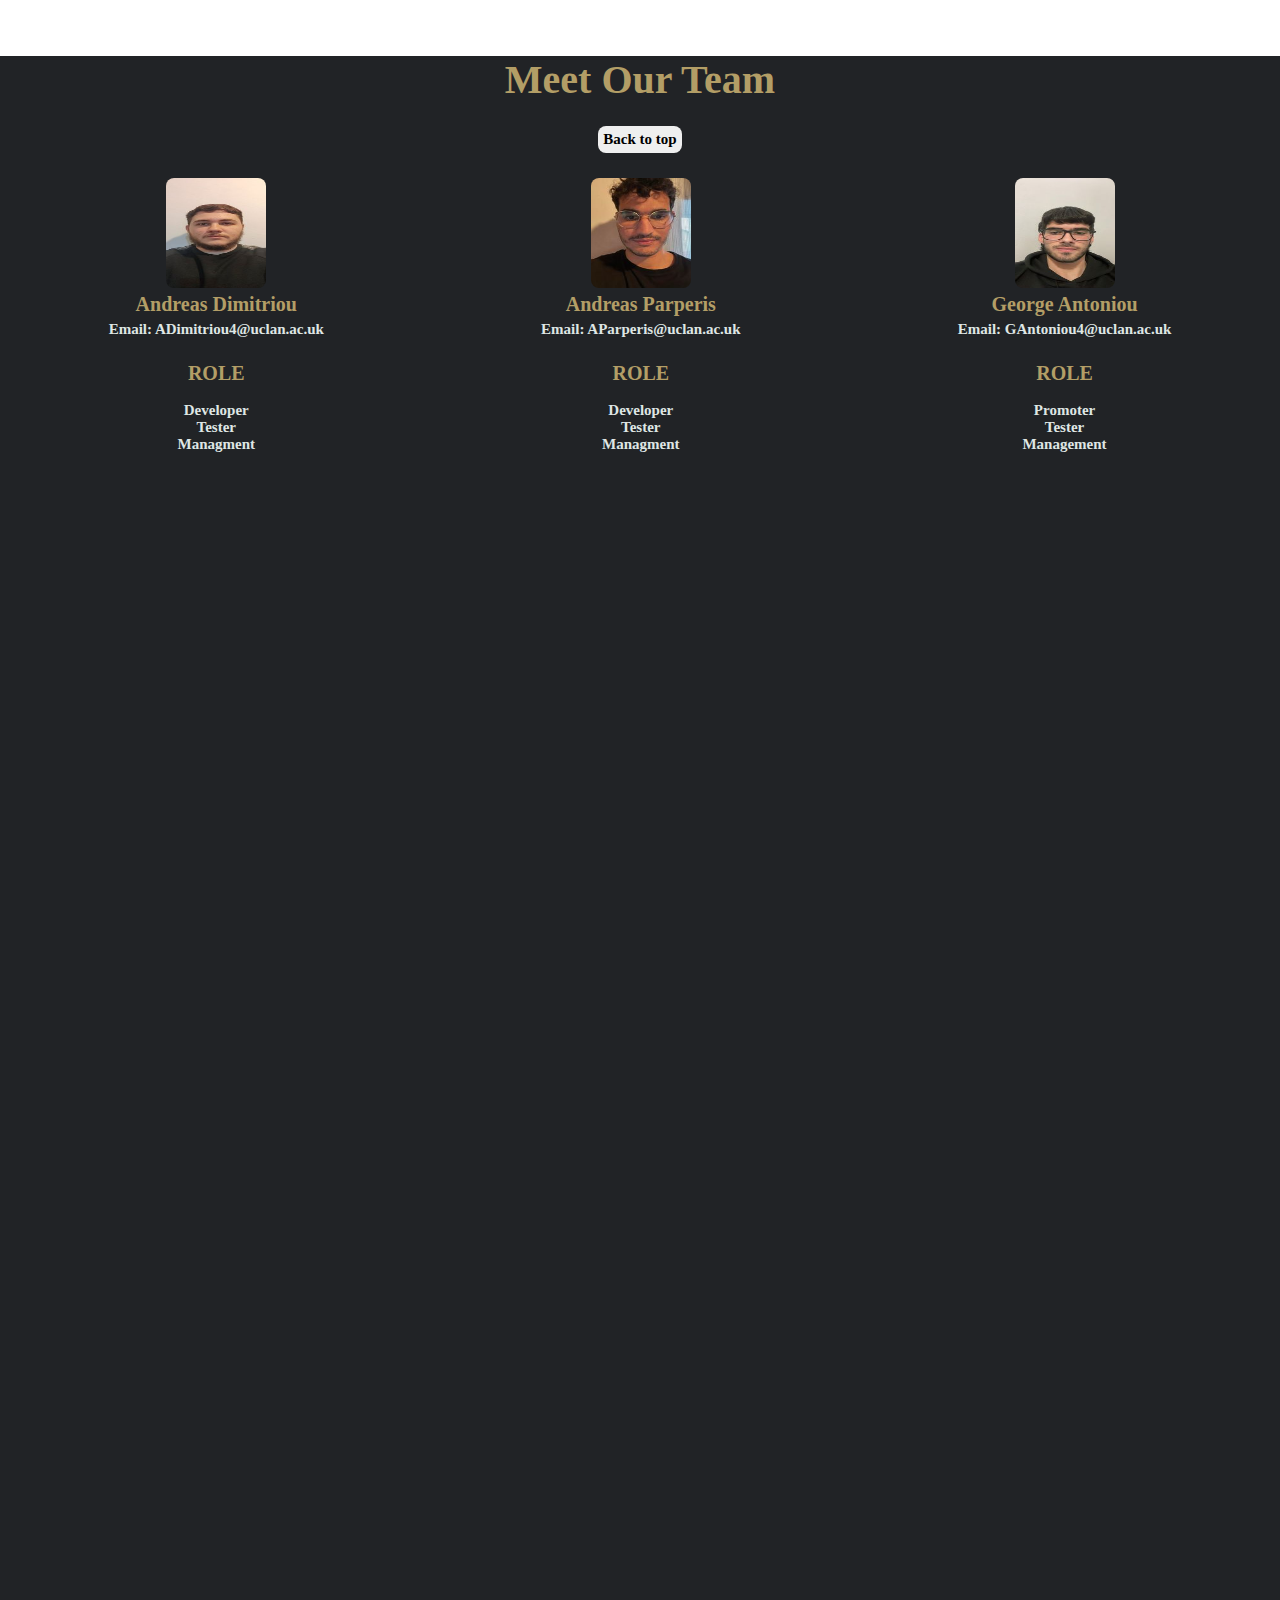
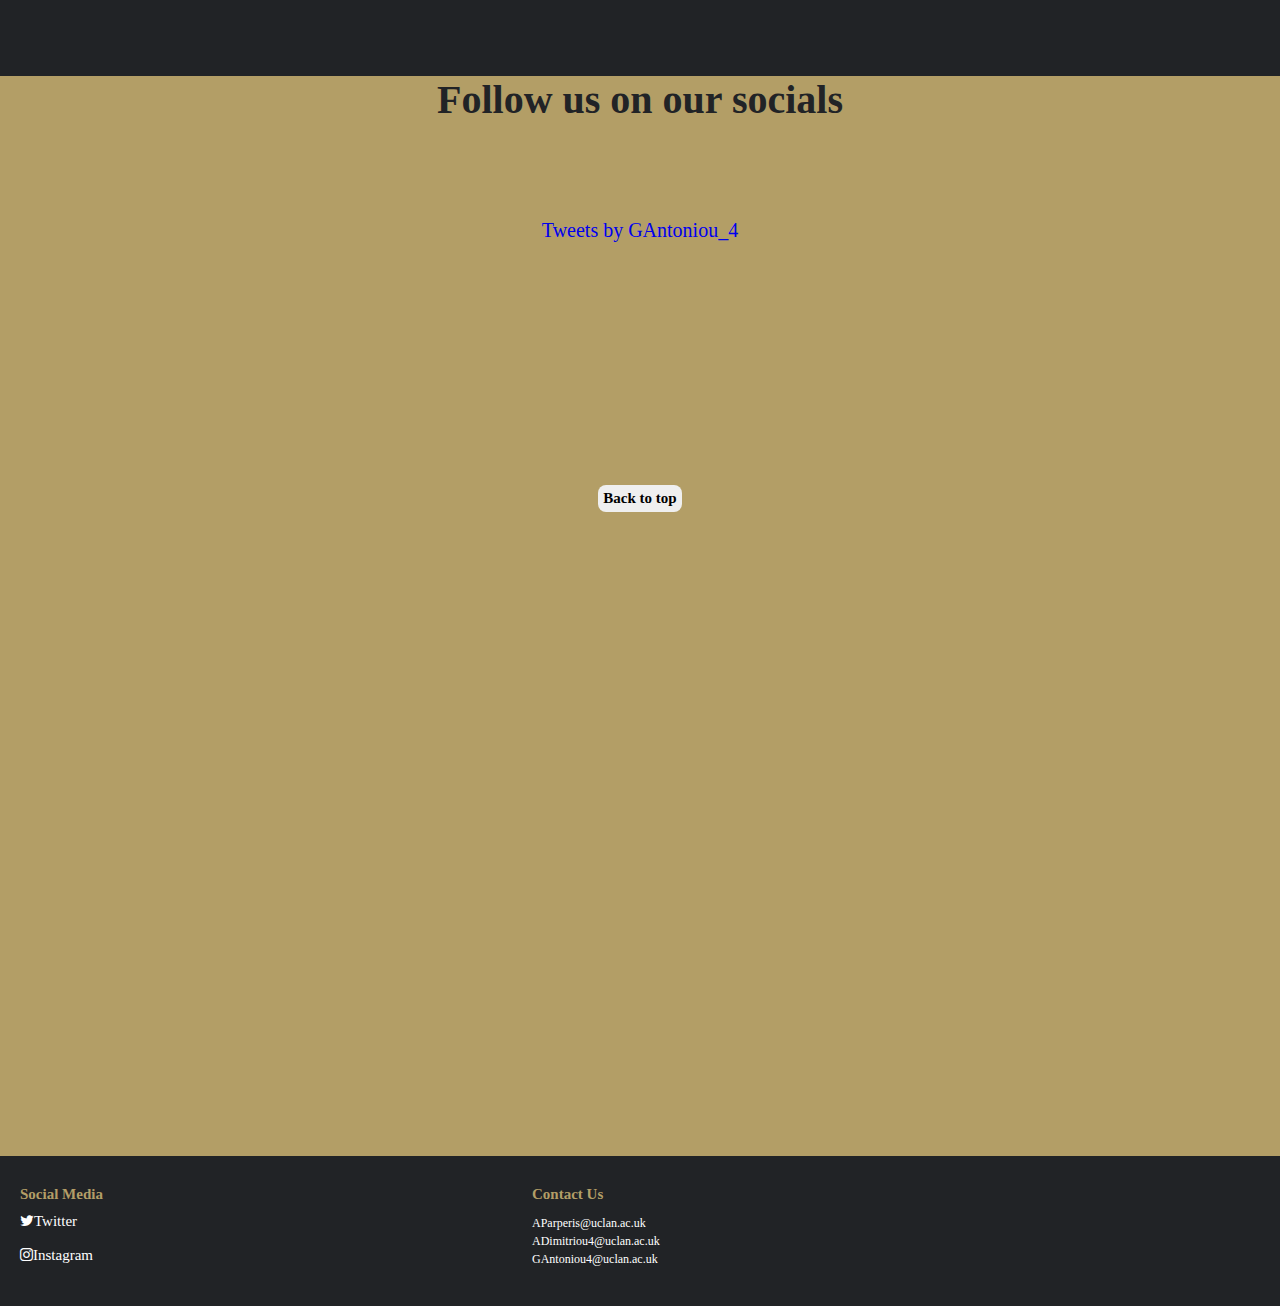
==== commit fa7ee3ba: "more changes" ====
--- a/index.html
+++ b/index.html
@@ -12,6 +12,9 @@
   <link rel="stylesheet" href="Style.css">
 </head>
 <body>
+<script>
+  let sessionID = getCookie("sessionID");
+</script>
 <nav>
   <div class ="Logo">
     <h2>TREASURE HUNT</h2>
@@ -42,7 +45,7 @@
 <section class="bg_area">
   <div class="content">
     <h1>Start your adventure now</h1>
-    <a href="app.html" class="button">Start Game</a>
+    <a href="app.html" class="button" >Start Game</a>
   </div>
 </section>
 
@@ -137,8 +140,8 @@
 
   <div class="column_2">
     <h4 class="contact">Contact Us</h4>
-    <a class="email" href="mailto:aparperis@uclan.ac.uk">AParperis@uclan.ac.uk</a><br><br>
-    <a class="email" href="mailto:adimitriou4@uclan.ac.uk">ADimitriou4@uclan.ac.uk</a><br><br>
+    <a class="email" href="mailto:aparperis@uclan.ac.uk">AParperis@uclan.ac.uk</a><br>
+    <a class="email" href="mailto:adimitriou4@uclan.ac.uk">ADimitriou4@uclan.ac.uk</a><br>
     <a class="email" href="mailto:gantoniou4@uclan.ac.uk">GAntoniou4@uclan.ac.uk</a><br>
   </div>
 
@@ -146,5 +149,6 @@
 
 
 <script src="script.js"></script>
+
  </body>
 </html>--- a/Style.css
+++ b/Style.css
@@ -49,17 +49,8 @@
 
 .nav-items-drop
 {
-   /* position: absolute;
-    right: 0px;
-    height: 92vh;
-    top: 50px;
-    background-color:#212326; */
+
     display: none;
-    /*
-    align-items: center;
-    justify-content: space-between;
-    width: 40%;
-    z-index: 1; */
 
 }
 
@@ -91,8 +82,14 @@
     background-color:#dfe6e4;
     margin: 5px;
 }
-
-@media screen and (max-width: 650px)
+@media screen and (min-width: 650px)
+{
+    .nav-items-drop a{
+        display: none;
+    }
+}
+
+@media  screen and  (max-width: 650px)
 {
     body
     {
@@ -246,6 +243,10 @@
     {
         font-size: 8px;
     }
+    #th-name h3
+    {
+        font-size: 20px;
+    }
 
 
 }
@@ -527,6 +528,10 @@
     top:10px;
 
 }
+.email:hover
+{
+    color: #b39e66;
+}
 
 .back_btn
 {
@@ -745,17 +750,30 @@
 
 #lb-div div{
 
-    background-color: lightgray;
+    background-image:linear-gradient(#629394,#b7bdbd) ;
     margin-top: 10px;
-
-}
-#lb-div h3 {
-    font-size: 15px;
-    text-align: center;
-    background-color: lightgray;
+    border-radius: 8px;
     margin-left: 10px;
     margin-right: 10px;
-    color: #1d9686;
-}
-
-
+    padding: 5px;
+    text-align: center;
+    box-shadow: 10px 10px 8px gray;
+
+}
+#lb-div h3
+{
+
+    font-size: 15px;
+    /*color: #1d9686;*/
+    color:white;
+    text-shadow: 2px 2px 5px #212326;
+}
+#th-name h3 {
+
+    position: relative;
+    text-align: center;
+    color: #b39e66;
+
+}
+
+
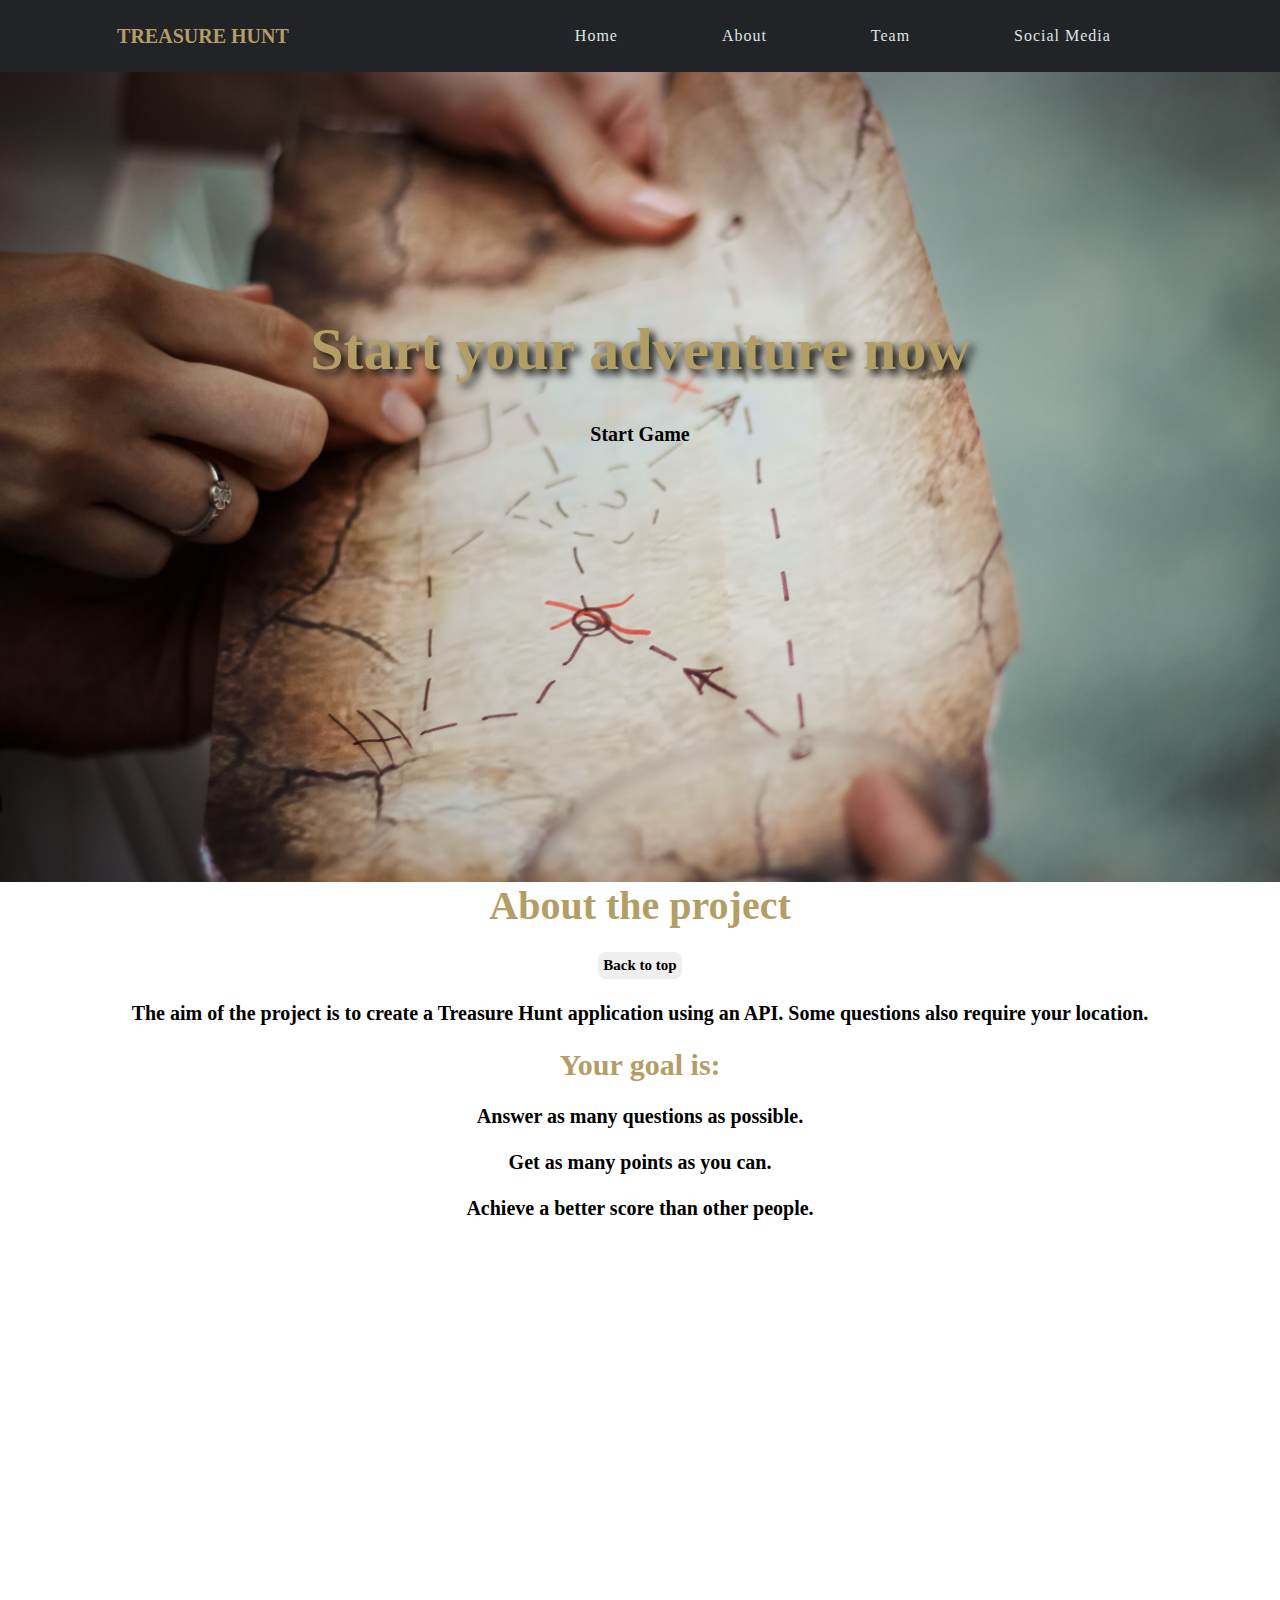
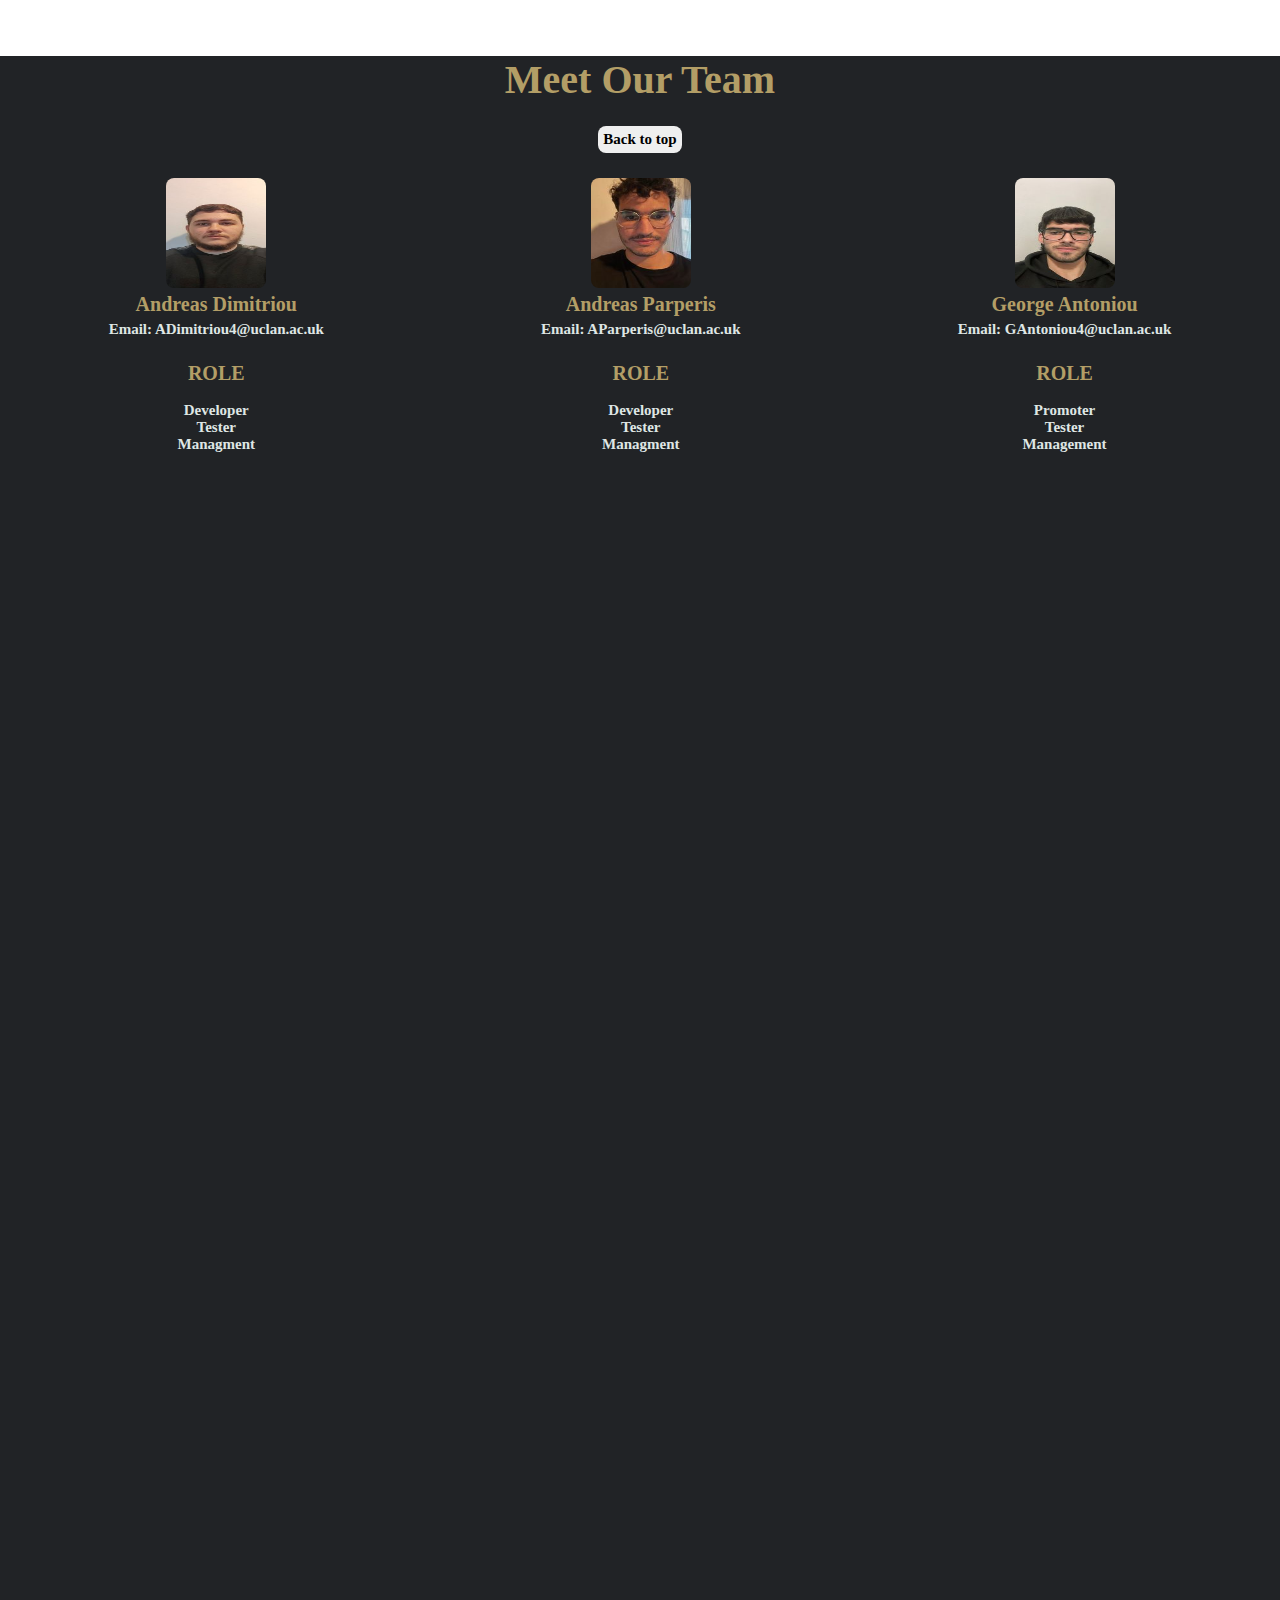
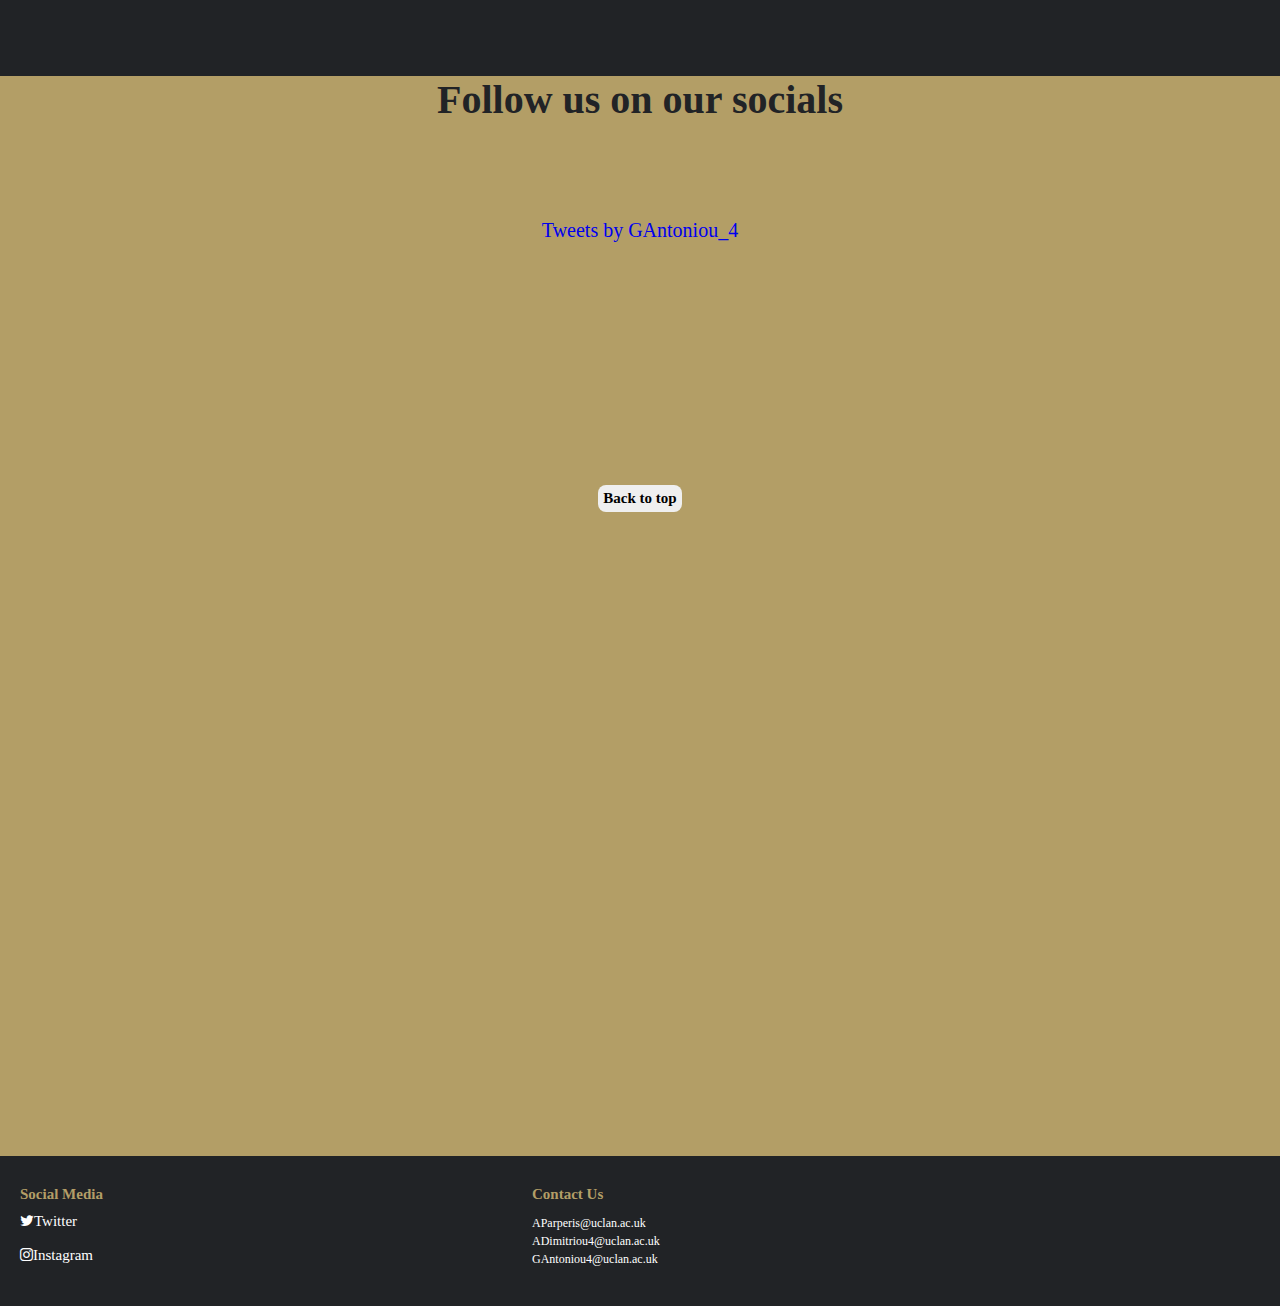
==== commit b405d4f3: "more changes" ====
--- a/index.html
+++ b/index.html
@@ -12,27 +12,25 @@
   <link rel="stylesheet" href="Style.css">
 </head>
 <body>
-<script>
-  let sessionID = getCookie("sessionID");
-</script>
+
 <nav>
   <div class ="Logo">
     <h2>TREASURE HUNT</h2>
   </div>
-  <ul class="nav-items">
+  <ul class="nav-items"> <!-- The navigation used when the screen is full sized-->
     <li><a href="#">Home</a></li>
     <li><a href="#about-section">About</a></li>
     <li><a href="#team-section">Team</a></li>
     <li><a href="#social-media-section">Social Media</a></li>
   </ul>
 
-  <div class="hamburger-menu" onclick="navTransition()">
+  <div class="hamburger-menu" onclick="navTransition()"> <!--Creating the hamburger menu -->
     <div class="line1"></div>
     <div class="line2"></div>
     <div class="line3"></div>
   </div>
 
-  <ul class="nav-items-drop">
+  <ul class="nav-items-drop"> <!-- This is the list for when the view is mobile-view-->
     <li><a href="#">Home</a></li><br>
     <li><a href="#about-section">About</a></li><br>
     <li><a href="#team-section">Team</a></li><br>
@@ -42,6 +40,7 @@
 
 </nav>
 
+<!--The section with the button that starts the game -->
 <section class="bg_area">
   <div class="content">
     <h1>Start your adventure now</h1>
@@ -70,8 +69,6 @@
 <br><br><br>
 
 <!-- Team section -->
-
-
 <section id="team-section">
   <h1>Meet Our Team</h1><br>
   <button class="top"><a href="#">Back to top</a></button>
@@ -123,7 +120,7 @@
   <h1>Follow us on our socials</h1>
 
   <br><br>
-  <div id="feed">
+  <div id="feed"><!--Getting the feed link -->
   <a class="twitter-timeline" data-height="250" data-width="600" href="https://twitter.com/GAntoniou_4?ref_src=twsrc%5Etfw">Tweets by GAntoniou_4</a> <script async src="https://platform.twitter.com/widgets.js" charset="utf-8"></script>
   </div><br><br>
   <button class="top"><a href="#">Back to top</a></button>
@@ -135,7 +132,7 @@
   <div class="column_1">
     <h4 class="social">Social Media</h4>
     <a href="https://twitter.com/GAntoniou_4" class="fa fa-twitter" id="Twitter">Twitter</a><br><br>
-    <a href="https://twitter.com/GAntoniou_4" class="fa fa-instagram" id="Insta">Instagram</a>
+    <a href="https://www.instagram.com/treasurehuntt5/" class="fa fa-instagram" id="Insta">Instagram</a>
   </div>
 
   <div class="column_2">
--- a/Style.css
+++ b/Style.css
@@ -1,3 +1,4 @@
+/* Targeting everything in the dom*/
 *{
     margin: 0px;
     padding: 0px;
@@ -8,12 +9,12 @@
 }
 body{
     min-height: 180vh;
-}
-
-
+
+}
+/* This is the navigation area where the title and links are*/
 nav
 {
-    display: flex;
+    display: flex; /* Displaying flex so it displays next to each other*/
     justify-content: space-around;
     align-items: center;
     min-height: 8vh;
@@ -24,6 +25,7 @@
 .Logo{
     color:#b39e66;
     font-size: 10px;
+
 }
 .Logo h2
 {
@@ -49,7 +51,7 @@
 
 .nav-items-drop
 {
-
+   /*Display is none so that they do not appear when the screen is full sized*/
     display: none;
 
 }
@@ -82,14 +84,14 @@
     background-color:#dfe6e4;
     margin: 5px;
 }
-@media screen and (min-width: 650px)
+@media screen and (min-width: 650px) /*When the screen is 650px and above, the mobile menu links do not appear*/
 {
     .nav-items-drop a{
         display: none;
     }
 }
 
-@media  screen and  (max-width: 650px)
+@media  screen and  (max-width: 650px) /*When the screen is 650pc and less, the normal nav menu disappears and the mobile menu appears along with the hamburger menu*/
 {
     body
     {
@@ -121,12 +123,12 @@
         background-color:#212326;
         display: none;
         justify-content: space-around;
-        flex-direction: column;
+        flex-direction: column; /* Display the items in column */
         text-align: center;
         width: 30%;
 
 
-       z-index: 1;
+       z-index: 1; /*Making the menu overlap the page*/
     }
 
 
@@ -141,7 +143,6 @@
         position: relative;
         height:150vh;
         padding: 10px;
-
         display: flex;
         justify-content: space-between;
         flex-wrap: wrap;
@@ -215,7 +216,7 @@
     }
     #question
     {
-        font-size: 12px;
+        font-size: 10px;
 
     }
     #Twitter
@@ -262,9 +263,11 @@
     position:relative;
     width: 100%;
     height: 90vh;
-    /*background: url(th_img.jfif);*/
-    /*background-size: cover;*/
+    background-image: url(th.jpg); /*Putting a background to that area*/
+    background-size: cover; /*Cover the entire area*/
     background-color: lightgray;
+    background-repeat: no-repeat; /*Makes it so the picture does not repeat itself*/
+
 
 }
 .content
@@ -279,6 +282,7 @@
 .content h1
 {
     color:#b39e66;
+    text-shadow: 5px 5px 8px black;
 }
 
 .button
@@ -298,8 +302,10 @@
     font-size:30px;
     color: #b39e66;
     transition: all 0.5s ease;
-}
-
+    text-shadow: 5px 5px 8px black;
+}
+
+/*Styling the about section*/
 #about-section
 {
 
@@ -345,7 +351,7 @@
 }
 
 
-
+/*Styling the team section*/
 #team-section
 {
 
@@ -418,7 +424,7 @@
 }
 
 
-
+/*Styling the social media section*/
 #social-media-section{
     font-size: 20px;
     position: relative;
@@ -456,7 +462,7 @@
 
 
 
-
+/*Styling the footer*/
 .footer
 {
     position: sticky;
@@ -551,6 +557,7 @@
     color: #b39e66;
     top:30px;
 }
+/*The div that holds the list*/
 #myDiv{
     position: relative;
     padding: 10px;
@@ -715,6 +722,7 @@
     font-size: 15px;
     padding: 10px;
     text-align: center;
+    color: #F56040;
 
 }
 
@@ -750,7 +758,7 @@
 
 #lb-div div{
 
-    background-image:linear-gradient(#629394,#b7bdbd) ;
+    background: linear-gradient(to left, #4ecdc4, #556270);
     margin-top: 10px;
     border-radius: 8px;
     margin-left: 10px;
@@ -776,4 +784,25 @@
 
 }
 
-
+table, th, td {
+    border: 2px solid black;
+    border-radius: 10px;
+    backround:#b39e66;
+}
+th,td{
+    text-align: left;
+}
+th{
+    background-color: #b39e66;
+}
+table{
+    backround-color: #b39e66;
+}
+input{
+    border-radius: 10px;
+    border-color:#212326;
+    height: 30px;
+
+}
+
+
